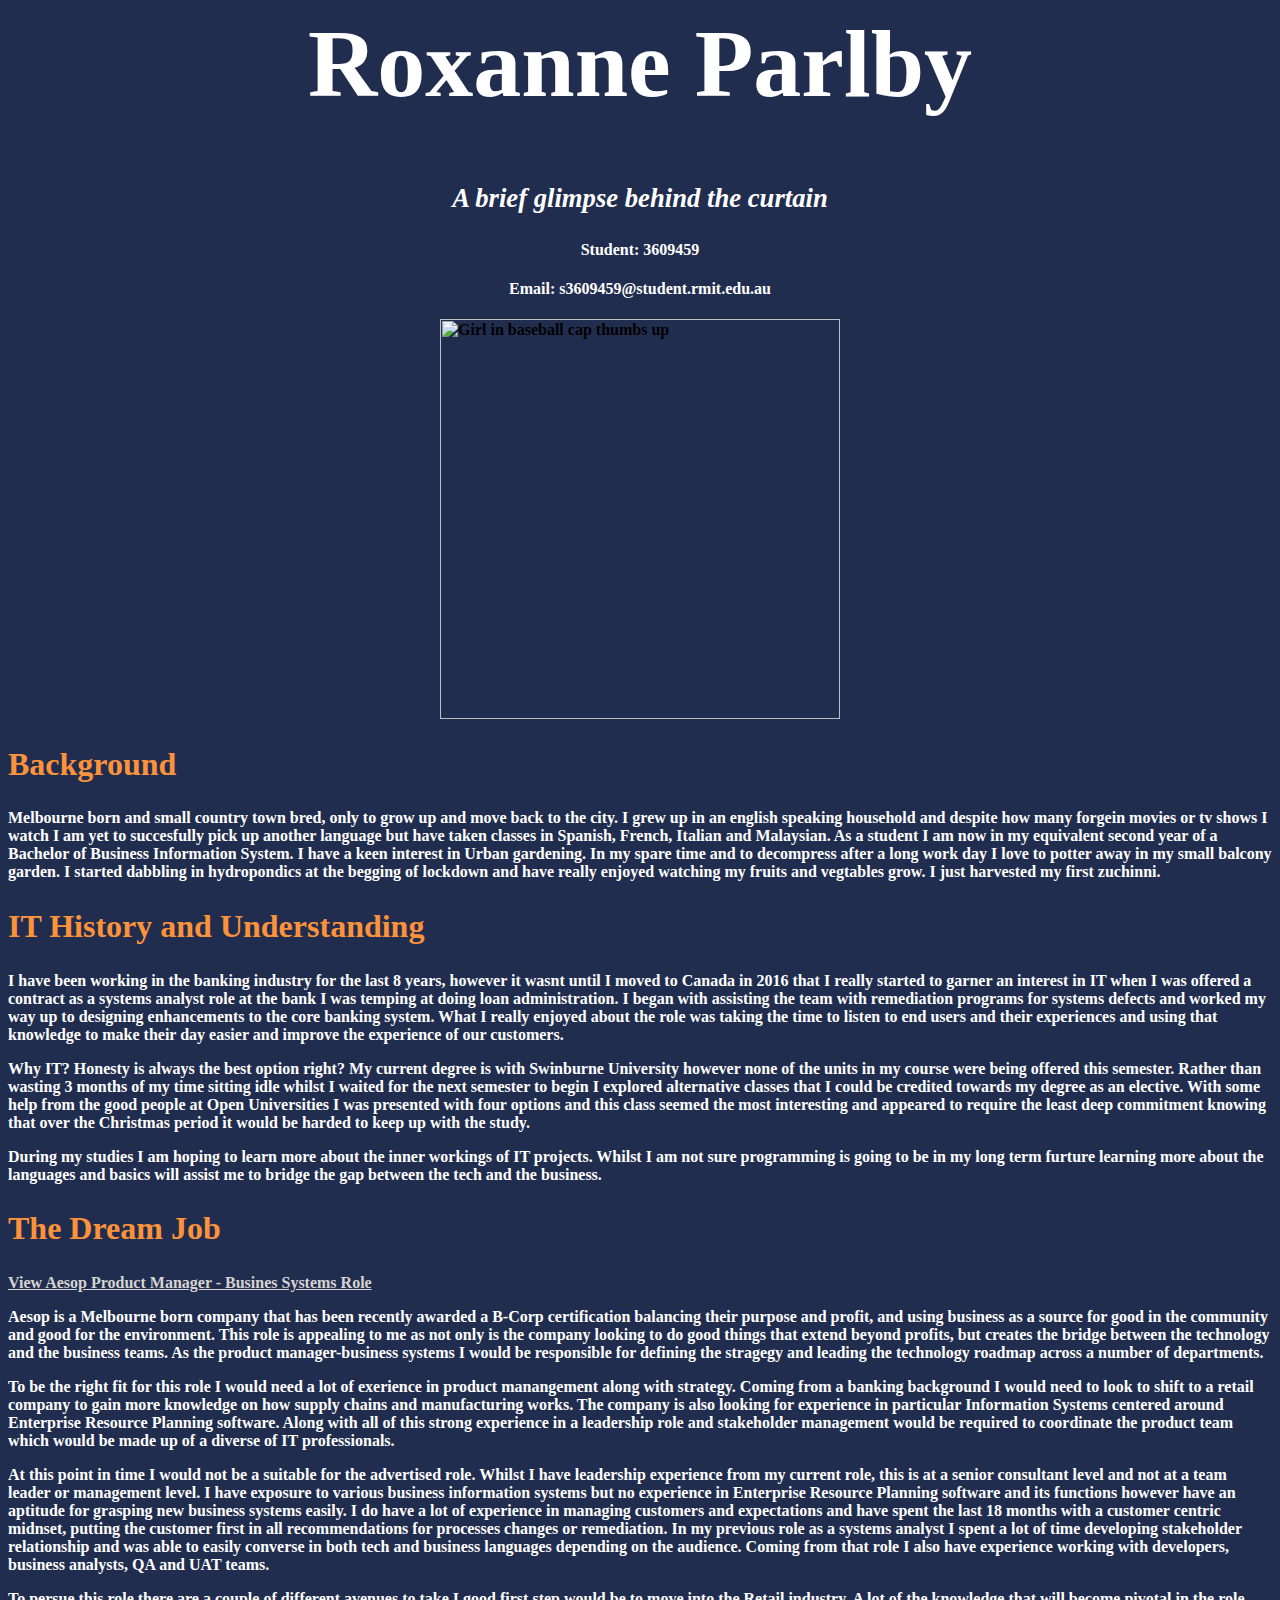
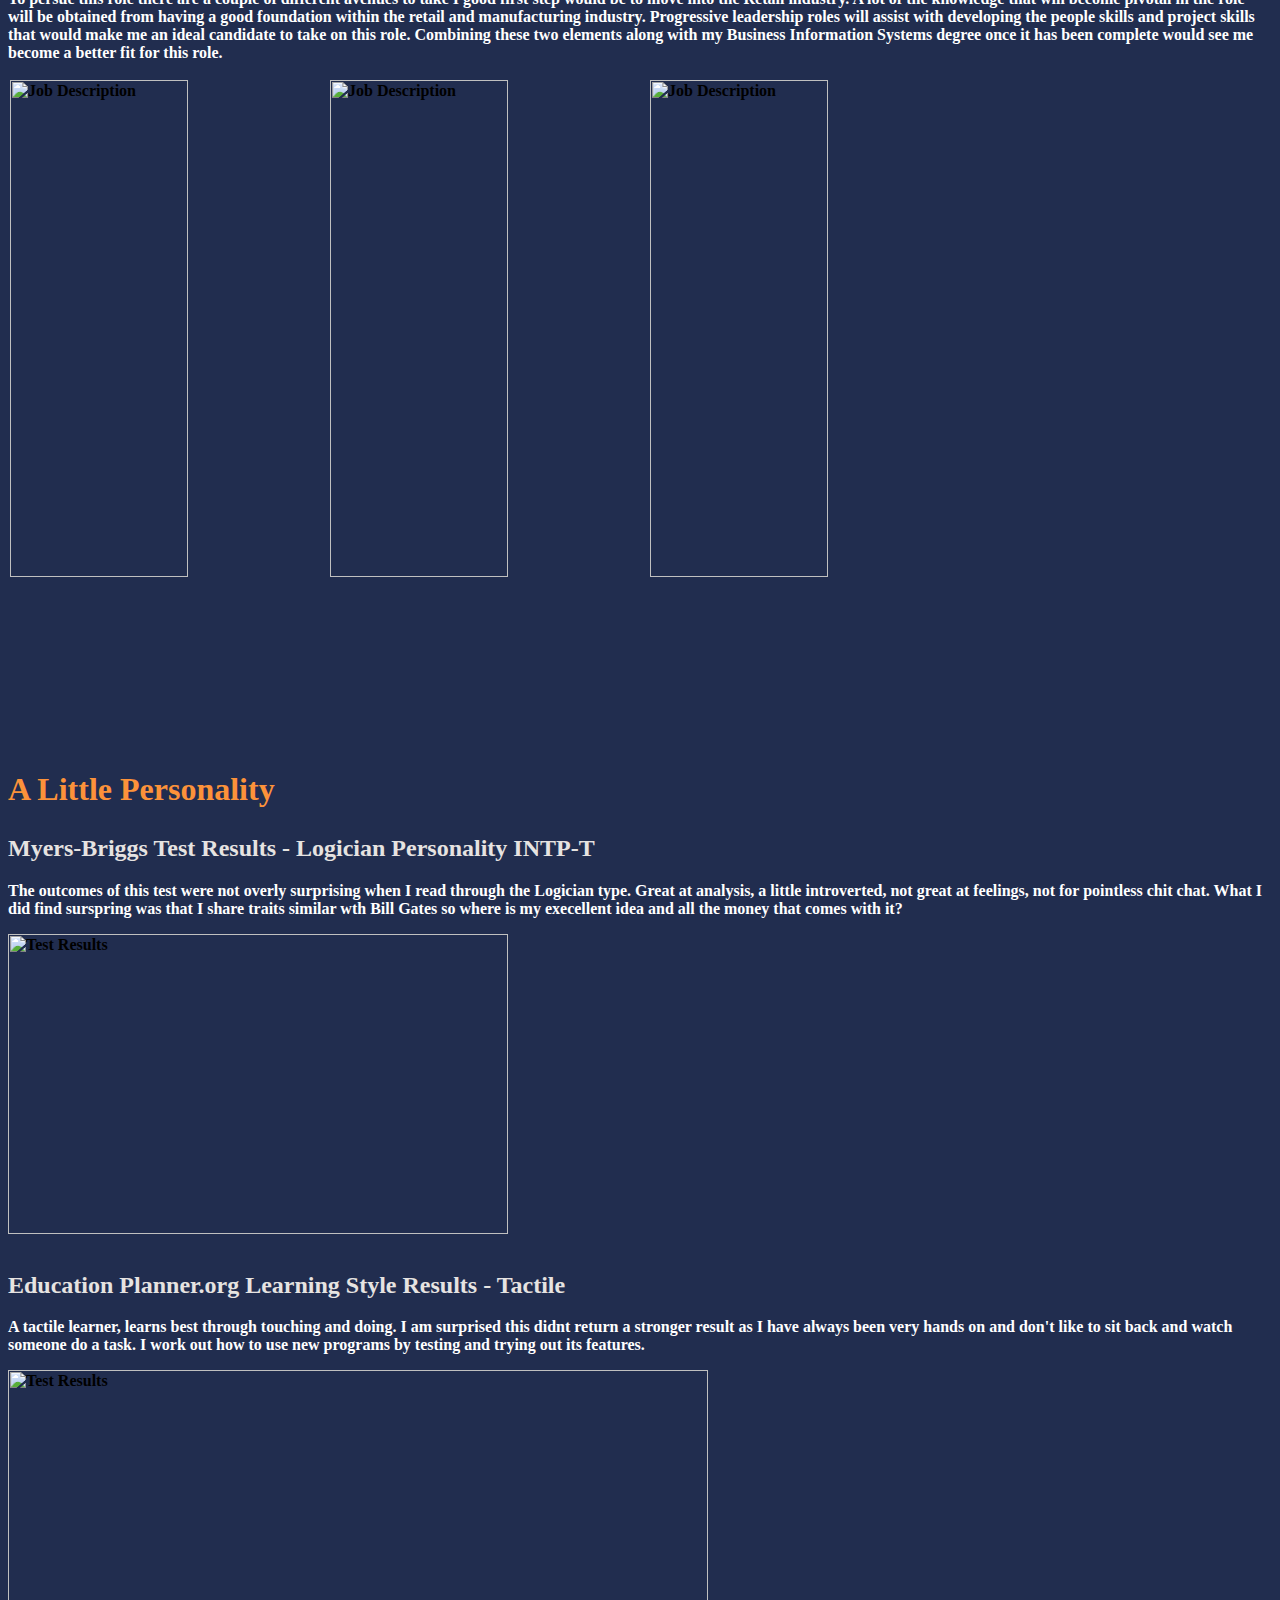
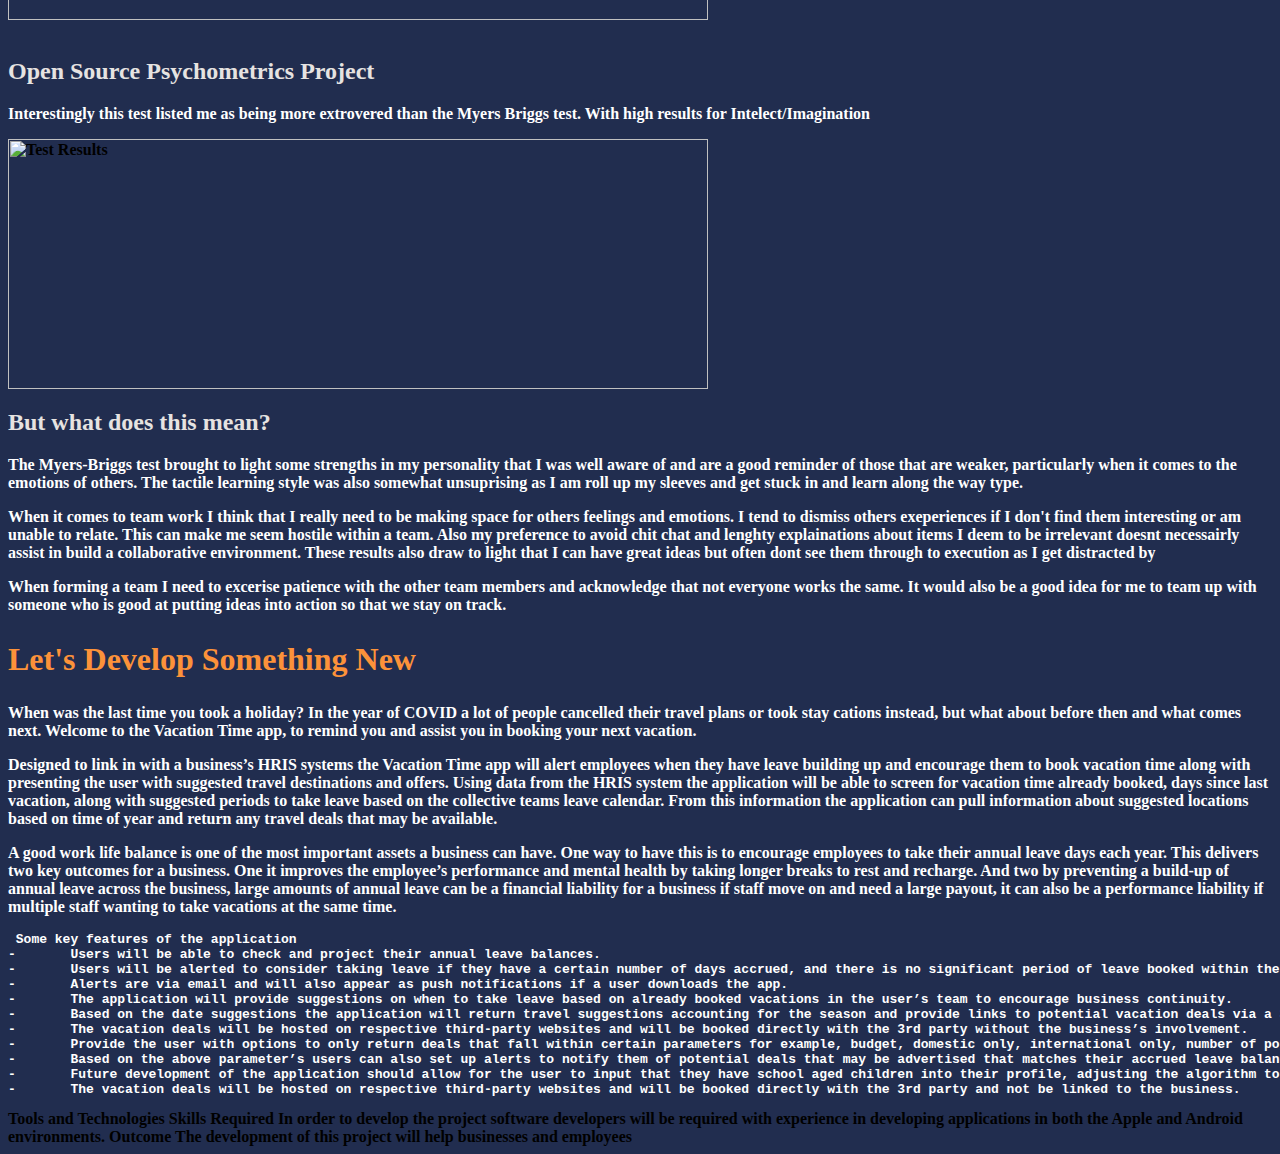
==== index.html @ 30dc635b "Update index.html" ====
<html>
<head>
  <link rel="stylesheet" href="index.css">
</head>

<body style="background-color:#212d4f;">
<h1 style="color:white;font-size:600%; text-align:center;"><b>Roxanne Parlby</h1>
<h2 style="color:white;font-size:200%; text-align:center;"> <sub> <i>A brief glimpse behind the curtain </i> </sub> </h2>
<p></p>
<h4 style="color:white;text-align:center;">Student: 3609459 </h4>
<h4 style="color:white;text-align:center;">Email: s3609459@student.rmit.edu.au</h4>
<img src="asignOne.gitbub.io/profilepic.jpg" alt="Girl in baseball cap thumbs up" style="width:400px;height:400px;" class="center">
<h2 style="color:#fc923a; font-size:200%;">Background</h2>
<p style="color:white;">Melbourne born and small country town bred, only to grow up and move back to the city. I grew up in an english speaking household and despite how many forgein movies or tv shows I watch I am yet to succesfully pick up another language but have taken classes in Spanish, French, Italian and Malaysian. As a student I am now in my equivalent second year of a Bachelor of Business Information System. I have a keen interest in Urban gardening. In my spare time and to decompress after a long work day I love to potter away in my small balcony garden. I started dabbling in hydropondics at the begging of lockdown and have really enjoyed watching my fruits and vegtables grow. I just harvested my first zuchinni.</p>

<h2 style="color:#fc923a; font-size:200%;">IT History and Understanding</h2>
<p style="color:white;"> I have been working in the banking industry for the last 8 years, however it wasnt until I moved to Canada in 2016 that I really started to garner an interest in IT when I was offered a contract as a systems analyst role at the bank I was temping at doing loan administration. I began with assisting the team with remediation programs for systems defects and worked my way up to designing enhancements to the core banking system. What I really enjoyed about the role was taking the time to listen to end users and their experiences and using that knowledge to make their day easier and improve the experience of our customers. </p>

<p style="color:white;"> Why IT? Honesty is always the best option right? My current degree is with Swinburne University however none of the units in my course were being offered this semester. Rather than wasting 3 months of my time sitting idle whilst I waited for the next semester to begin I explored alternative classes that I could be credited towards my degree as an elective. With some help from the good people at Open Universities I was presented with four options and this class seemed the most interesting and appeared to require the least deep commitment knowing that over the Christmas period it would be harded to keep up with the study. </p>

<p style="color:white;"> During my studies I am hoping to learn more about the inner workings of IT projects. Whilst I am not sure programming is going to be in my long term furture learning more about the languages and basics will assist me to bridge the gap between the tech and the business. </p>

<h2 style="color:#fc923a; font-size:200%;">The Dream Job </h2>

<a  style="color:#d6d4d2;" href="https://www.seek.com.au/job/51015512?type=standout#searchRequestToken=0822d2d7-60eb-4bc3-9d74-b164abea9704 ">View Aesop Product Manager - Busines Systems Role </a>

<p style="color:white;"> Aesop is a Melbourne born company that has been recently awarded a B-Corp certification balancing their purpose and profit, and using business as a source for good in the community and good for the environment. This role is appealing to me as not only is the company looking to do good things that extend beyond profits, but creates the bridge between the technology and the business teams. As the product manager-business systems I would be responsible for defining the stragegy and leading the technology roadmap across a number of departments. </p>

<p style="color:white;"> To be the right fit for this role I would need a lot of exerience in product manangement along with strategy. Coming from a banking background I would need to look to shift to a retail company to gain more knowledge on how supply chains and manufacturing works. The company is also looking for experience in particular Information Systems centered around Enterprise Resource Planning software. Along with all of this strong experience in a leadership role and stakeholder management would be required to coordinate the product team which would be made up of a diverse of IT professionals. </p>

<p style="color:white;"> At this point in time I would not be a suitable for the advertised role. Whilst I have leadership experience from my current role, this is at a senior consultant level and not at a team leader or management level. I have exposure to various business information systems but no experience in Enterprise Resource Planning software and its functions however have an aptitude for grasping new business systems easily. I do have a lot of experience in managing customers and expectations and have spent the last 18 months with a customer centric midnset, putting the customer first in all recommendations for processes changes or remediation. In my previous role as a systems analyst I spent a lot of time developing stakeholder relationship and was able to easily converse in both tech and business languages depending on the audience. Coming from that role I also have experience working with developers, business analysts, QA and UAT teams. </p>

<p style="color:white;"> To persue this role there are a couple of different avenues to take I good first step would be to move into the Retail industry. A lot of the knowledge that will become pivotal in the role will be obtained from having a good foundation within the retail and manufacturing industry. Progressive leadership roles will assist with developing the people skills and project skills that would make me an ideal candidate to take on this role. Combining these two elements along with my Business Information Systems degree once it has been complete would see me become a better fit for this role. </p>

<div class="row">
  <div class="column">
    <img src="asignOne.gitbub.io/jobPartOne.jpg" alt="Job Description" style="width:75%">
  </div>
  <div class="column">
    <img src="asignOne.gitbub.io/jobPartTwo.jpg" alt="Job Description" style="width:75%">
  </div>
  <div class="column">
    <img src="asignOne.gitbub.io/jobPartThree.jpg" alt="Job Description" style="width:75%">
  </div>
</div>

<h2 style="color:#fc923a; font-size:200%;">A Little Personality </h2>

<h2 style="color:#e6e3e1;">Myers-Briggs Test Results - Logician Personality INTP-T</h2>
<p style="color:white;">  The outcomes of this test were not overly surprising when I read through the Logician type. Great at analysis, a little introverted, not great at feelings, not for pointless chit chat. What I did find surspring was that I share traits similar wth Bill Gates so where is my execellent idea and all the money that comes with it?  </p>

<img src="asignOne.gitbub.io/myersBriggs.jpg" alt="Test Results" style="width:500px;height:300px;" >
<br>
<br>

<h2 style="color:#e6e3e1;">Education Planner.org Learning Style Results - Tactile</h2>

<p style="color:white;">A tactile learner, learns best through touching and doing. I am surprised this didnt return a stronger result as I have always been very hands on and don't like to sit back and watch someone do a task. I work out how to use new programs by testing and trying out its features. </p>

<img src="asignOne.gitbub.io/tactileResults.jpg" alt="Test Results" style="width:700px;height:250px;">

<! http://www.educationplanner.org/students/self-assessments/learning-styles-quiz.shtml?event=results&A=5&V=7&T=8 >

<br>
<br>

<h2 style="color:#e6e3e1;">Open Source Psychometrics Project</h2>
<p style="color:white;">Interestingly this test listed me as being more extrovered than the Myers Briggs test. With high results for Intelect/Imagination  </p>

<img src="asignOne.gitbub.io/bigFive.jpg" alt="Test Results" style="width:700px;height:250px;">

<! https://openpsychometrics.org/tests/IPIP-BFFM/results.php?r=3.4,2.6,3,2.9,4.1#_II >

<br>

<h2 style="color:#e6e3e1;">But what does this mean?</h2>
<p style="color:white;">The Myers-Briggs test brought to light some strengths in my personality that I was well aware of and are a good reminder of those that are weaker, particularly when it comes to the emotions of others. The tactile learning style was also somewhat unsuprising as I am roll up my sleeves and get stuck in and learn along the way type.   </p>


<p style="color:white;">When it comes to team work I think that I really need to be making space for others feelings and emotions. I tend to dismiss others exeperiences if I don't find them interesting or am unable to relate. This can make me seem hostile within a team. Also my preference to avoid chit chat and lenghty explainations about items I deem to be irrelevant doesnt necessairly assist in build a collaborative environment. These results also draw to light that I can have great ideas but often dont see them through to execution as I get distracted by  </p>

<p style="color:white;"> When forming a team I need to excerise patience with the other team members and acknowledge that not everyone works the same. It would also be a good idea for me to team up with someone who is good at putting ideas into action so that we stay on track. </p>

<h2 style="color:#fc923a; font-size:200%;">Let's Develop Something New </h2>

<p style="color:white;"> 
When was the last time you took a holiday? In the year of COVID a lot of people cancelled their travel plans or took stay cations instead, but what about before then and what comes next. Welcome to the Vacation Time app, to remind you and assist you in booking your next vacation. </p>

<p style="color:white;"> Designed to link in with a business’s HRIS systems the Vacation Time app will alert employees when they have leave building up and encourage them to book vacation time along with presenting the user with suggested travel destinations and offers. Using data from the HRIS system the application will be able to screen for vacation time already booked, days since last vacation, along with suggested periods to take leave based on the collective teams leave calendar. From this information the application can pull information about suggested locations based on time of year and return any travel deals that may be available. </p>

<p style="color:white;"> A good work life balance is one of the most important assets a business can have. One way to have this is to encourage employees to take their annual leave days each year. This delivers two key outcomes for a business. One it improves the employee’s performance and mental health by taking longer breaks to rest and recharge. And two by preventing a build-up of annual leave across the business, large amounts of annual leave can be a financial liability for a business if staff move on and need a large payout, it can also be a performance liability if multiple staff wanting to take vacations at the same time.  </p>

<pre style="color:white;"> Some key features of the application
-	Users will be able to check and project their annual leave balances.
-	Users will be alerted to consider taking leave if they have a certain number of days accrued, and there is no significant period of leave booked within the next 6 – 12 months. A significant period would be anything longer than one week. 
-	Alerts are via email and will also appear as push notifications if a user downloads the app. 
-	The application will provide suggestions on when to take leave based on already booked vacations in the user’s team to encourage business continuity. 
-	Based on the date suggestions the application will return travel suggestions accounting for the season and provide links to potential vacation deals via a 3rd party that may be available to the user to book. 
-	The vacation deals will be hosted on respective third-party websites and will be booked directly with the 3rd party without the business’s involvement. 
-	Provide the user with options to only return deals that fall within certain parameters for example, budget, domestic only, international only, number of potentially travellers, destination type - beach or mountains, holiday type - active or relaxing.
-	Based on the above parameter’s users can also set up alerts to notify them of potential deals that may be advertised that matches their accrued leave balances. 
-	Future development of the application should allow for the user to input that they have school aged children into their profile, adjusting the algorithm to return suggested leave dates based on the school holiday calendar in their state. 
-	The vacation deals will be hosted on respective third-party websites and will be booked directly with the 3rd party and not be linked to the business. 
</pre>

Tools and Technologies

Skills Required
In order to develop the project software developers will be required with experience in developing applications in both the Apple and Android environments. 

Outcome
The development of this project will help businesses and employees 




</body>
</html>
---- index.css ----
.center {
  display: block;
  margin-left: auto;
  margin-right: auto;
  width: 50%;
}
/* Three image containers*/
.column {
  float: left;
  width: 25%;
  padding: 2px;
}

/* Clear floats after image containers */
.row::after {
  content: "";
  clear: both;
  display: table;
}
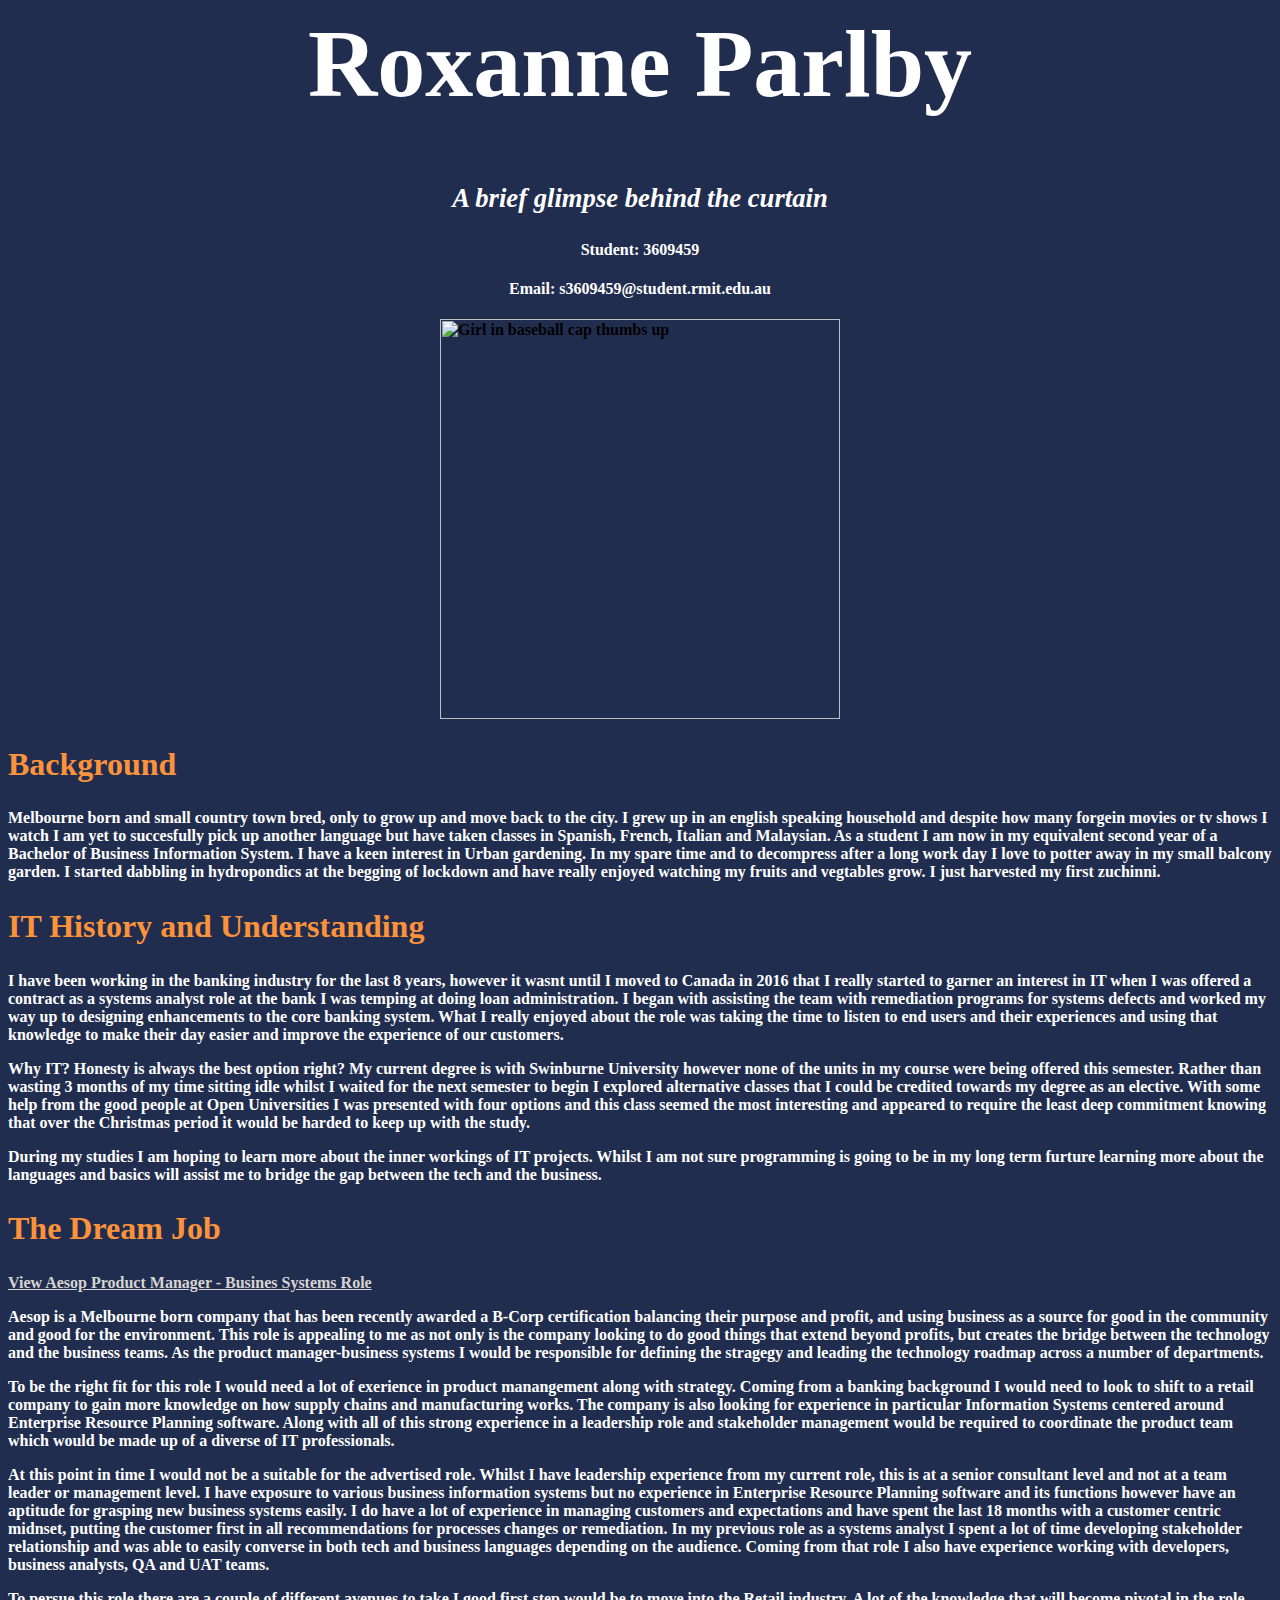
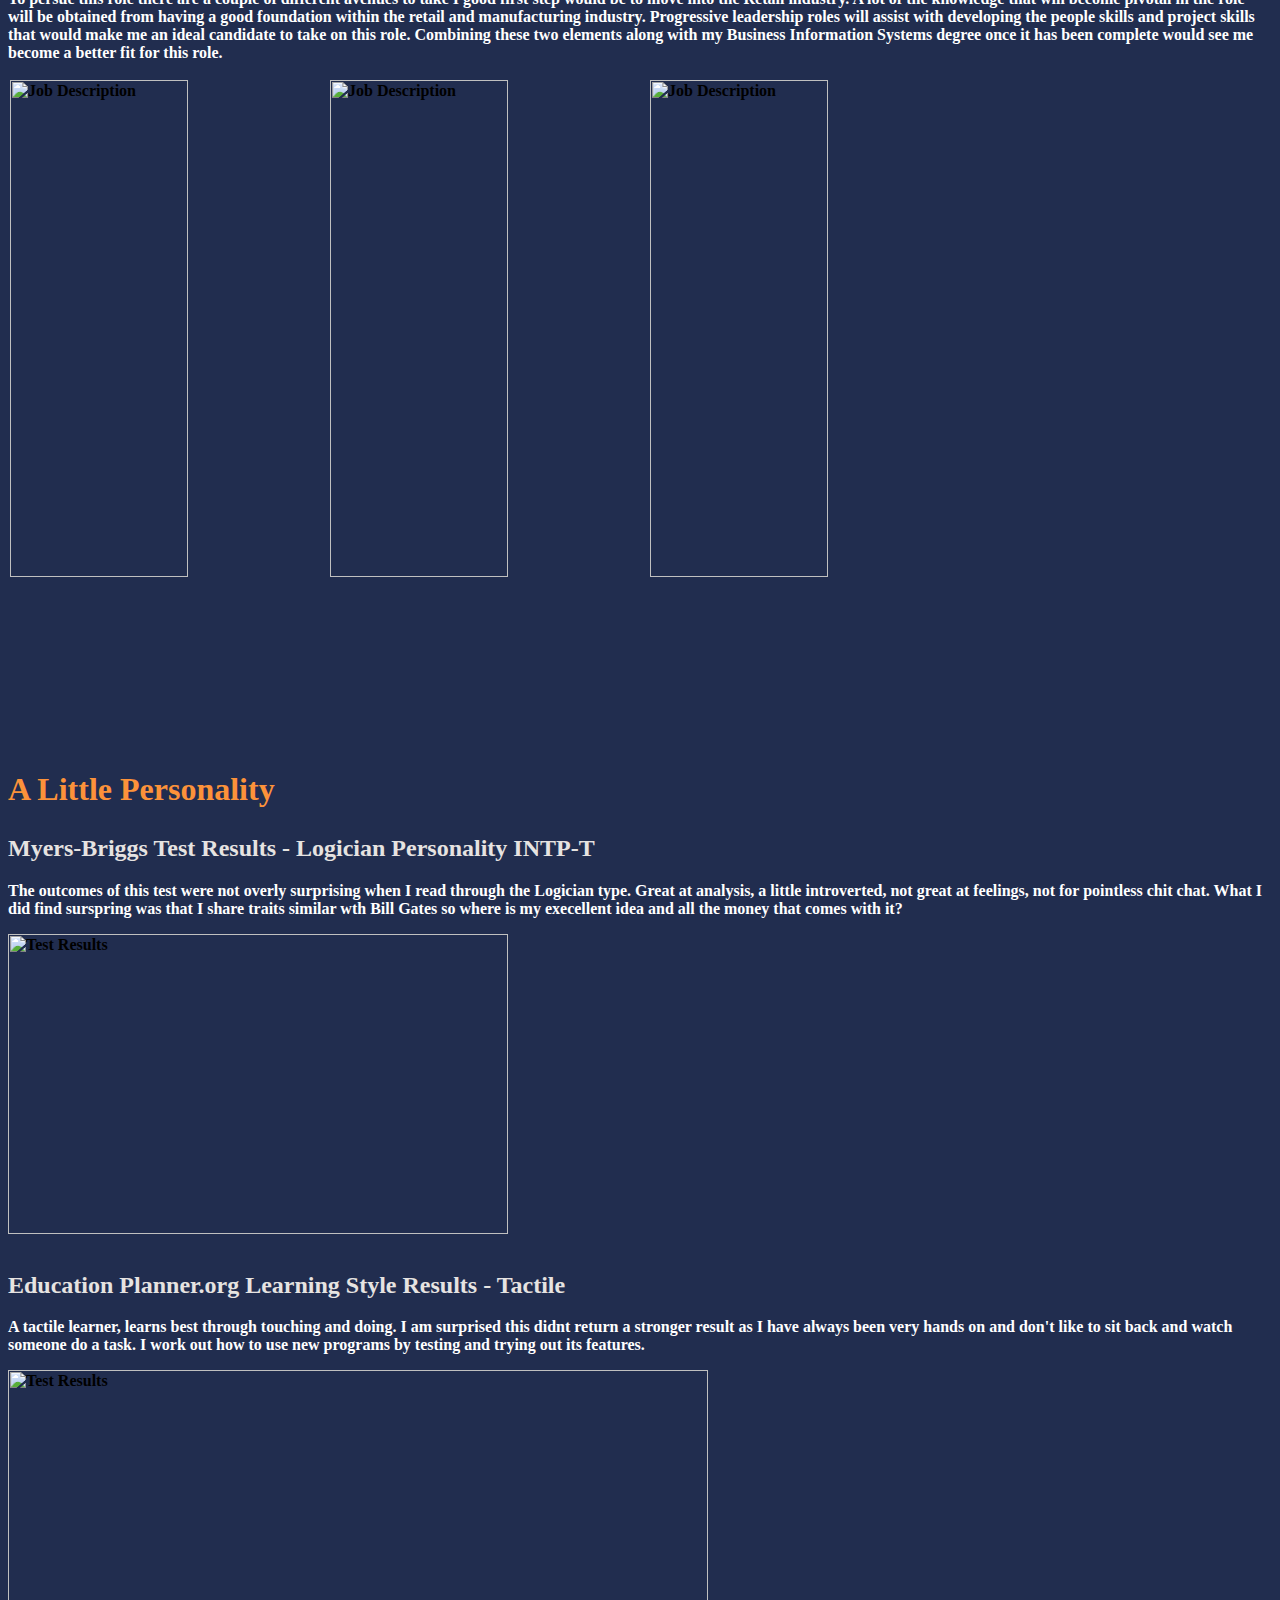
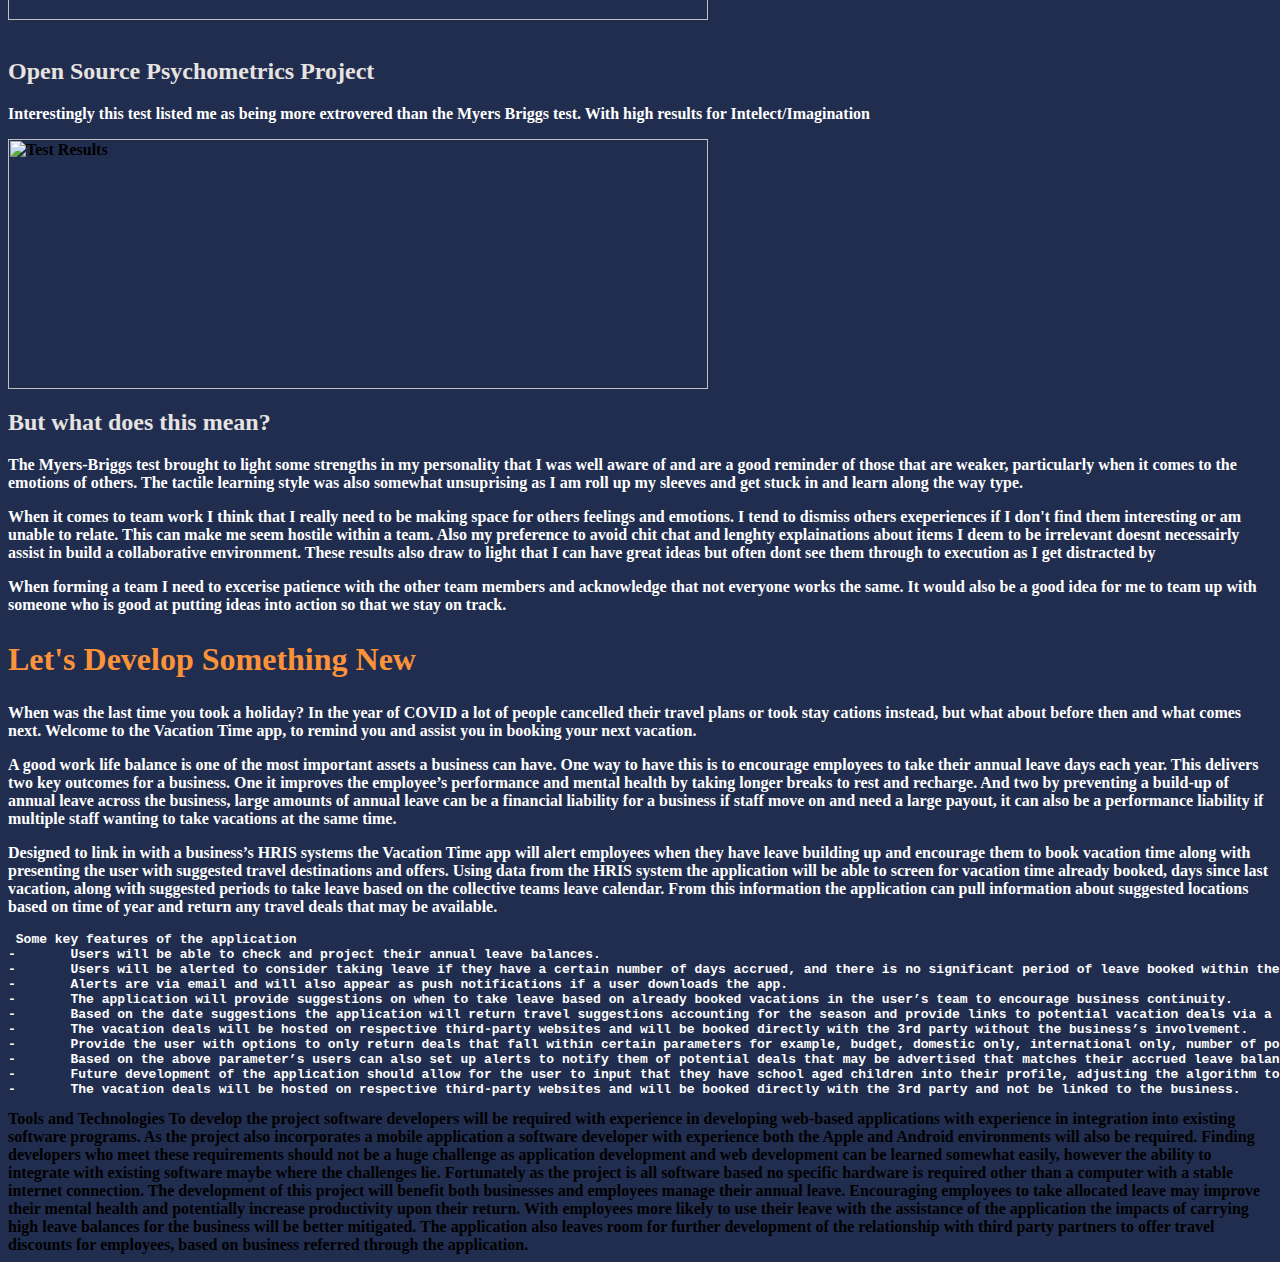
==== commit 994b268c: "Update index.html" ====
--- a/index.html
+++ b/index.html
@@ -86,9 +86,10 @@
 <p style="color:white;"> 
 When was the last time you took a holiday? In the year of COVID a lot of people cancelled their travel plans or took stay cations instead, but what about before then and what comes next. Welcome to the Vacation Time app, to remind you and assist you in booking your next vacation. </p>
 
+<p style="color:white;"> A good work life balance is one of the most important assets a business can have. One way to have this is to encourage employees to take their annual leave days each year. This delivers two key outcomes for a business. One it improves the employee’s performance and mental health by taking longer breaks to rest and recharge. And two by preventing a build-up of annual leave across the business, large amounts of annual leave can be a financial liability for a business if staff move on and need a large payout, it can also be a performance liability if multiple staff wanting to take vacations at the same time.  </p>
+  
 <p style="color:white;"> Designed to link in with a business’s HRIS systems the Vacation Time app will alert employees when they have leave building up and encourage them to book vacation time along with presenting the user with suggested travel destinations and offers. Using data from the HRIS system the application will be able to screen for vacation time already booked, days since last vacation, along with suggested periods to take leave based on the collective teams leave calendar. From this information the application can pull information about suggested locations based on time of year and return any travel deals that may be available. </p>
 
-<p style="color:white;"> A good work life balance is one of the most important assets a business can have. One way to have this is to encourage employees to take their annual leave days each year. This delivers two key outcomes for a business. One it improves the employee’s performance and mental health by taking longer breaks to rest and recharge. And two by preventing a build-up of annual leave across the business, large amounts of annual leave can be a financial liability for a business if staff move on and need a large payout, it can also be a performance liability if multiple staff wanting to take vacations at the same time.  </p>
 
 <pre style="color:white;"> Some key features of the application
 -	Users will be able to check and project their annual leave balances.
@@ -105,12 +106,10 @@
 
 Tools and Technologies
 
-Skills Required
-In order to develop the project software developers will be required with experience in developing applications in both the Apple and Android environments. 
+To develop the project software developers will be required with experience in developing web-based applications with experience in integration into existing software programs. As the project also incorporates a mobile application a software developer with experience both the Apple and Android environments will also be required. Finding developers who meet these requirements should not be a huge challenge as application development and web development can be learned somewhat easily, however the ability to integrate with existing software maybe where the challenges lie. Fortunately as the project is all software based no specific hardware is required other than a computer with a stable internet connection. 
 
-Outcome
-The development of this project will help businesses and employees 
 
+The development of this project will benefit both businesses and employees manage their annual leave. Encouraging employees to take allocated leave may improve their mental health and potentially increase productivity upon their return. With employees more likely to use their leave with the assistance of the application the impacts of carrying high leave balances for the business will be better mitigated. The application also leaves room for further development of the relationship with third party partners to offer travel discounts for employees, based on business referred through the application. 
 
 
 
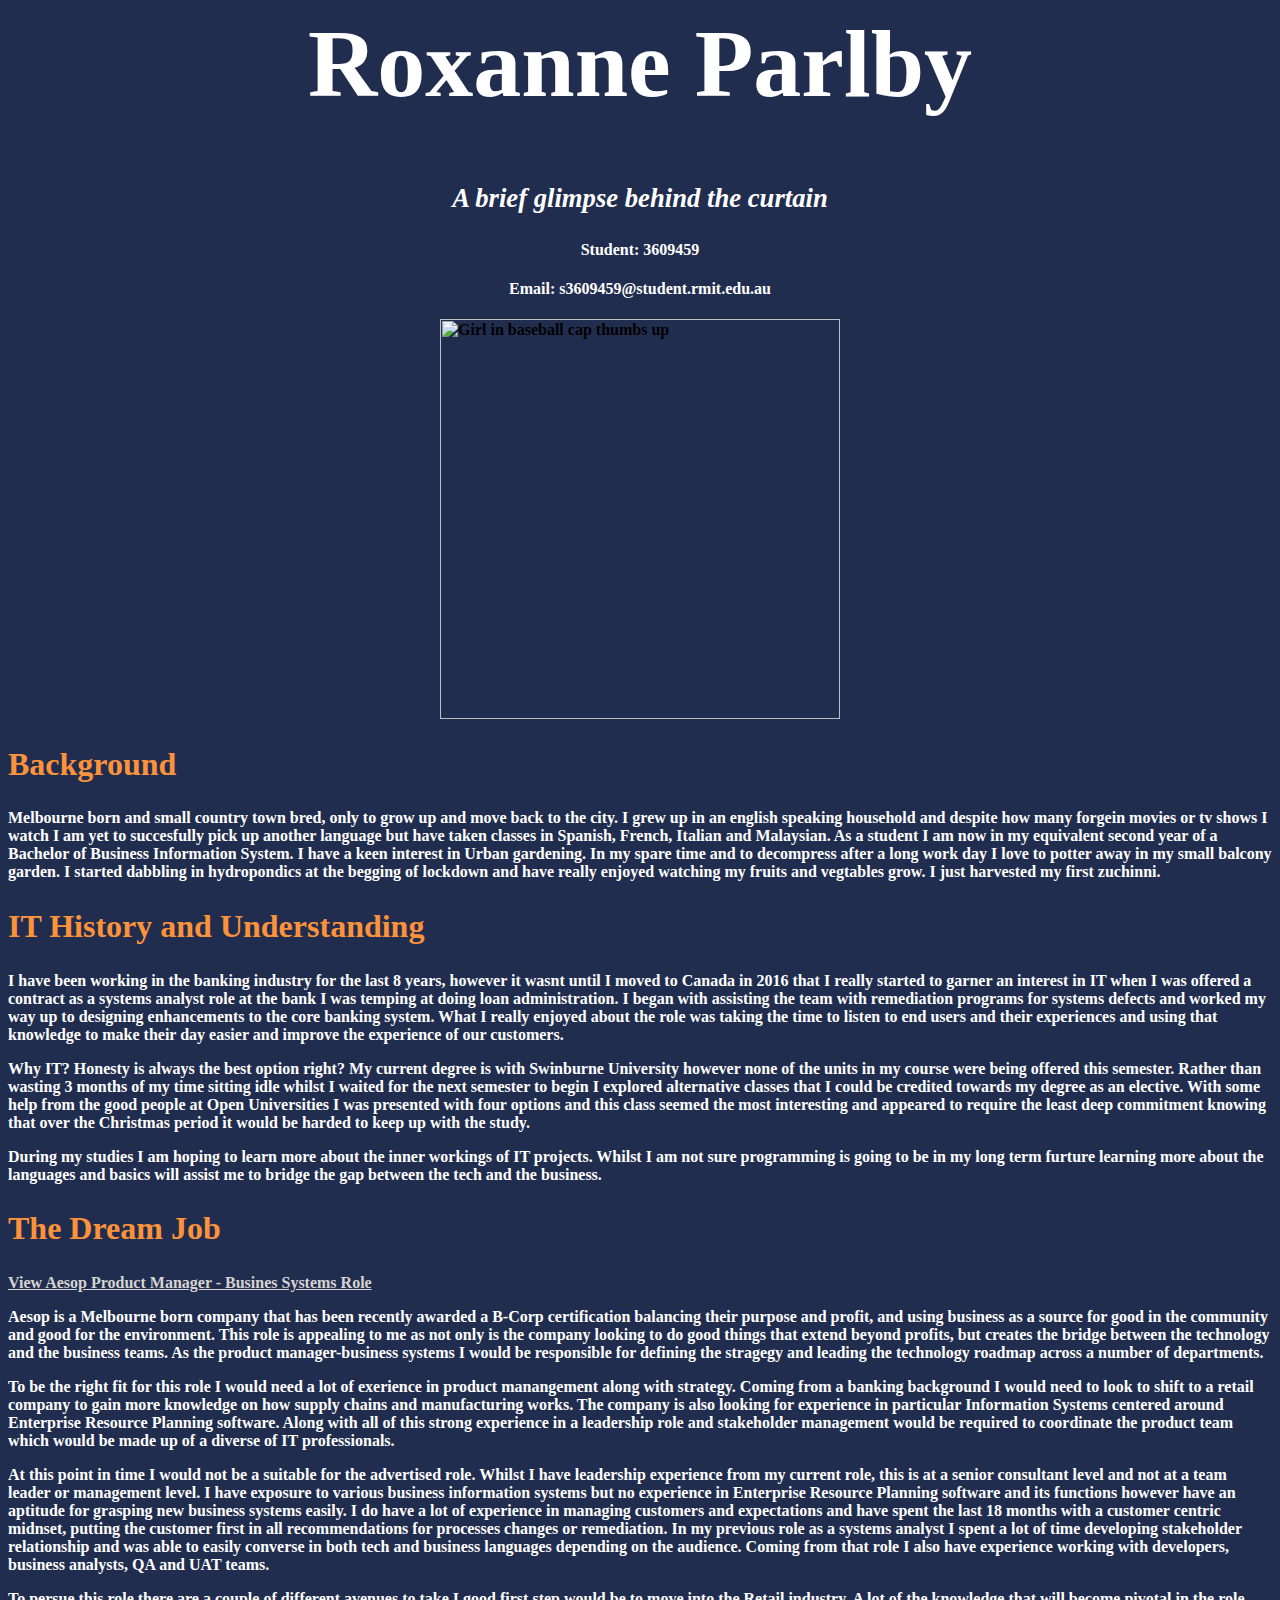
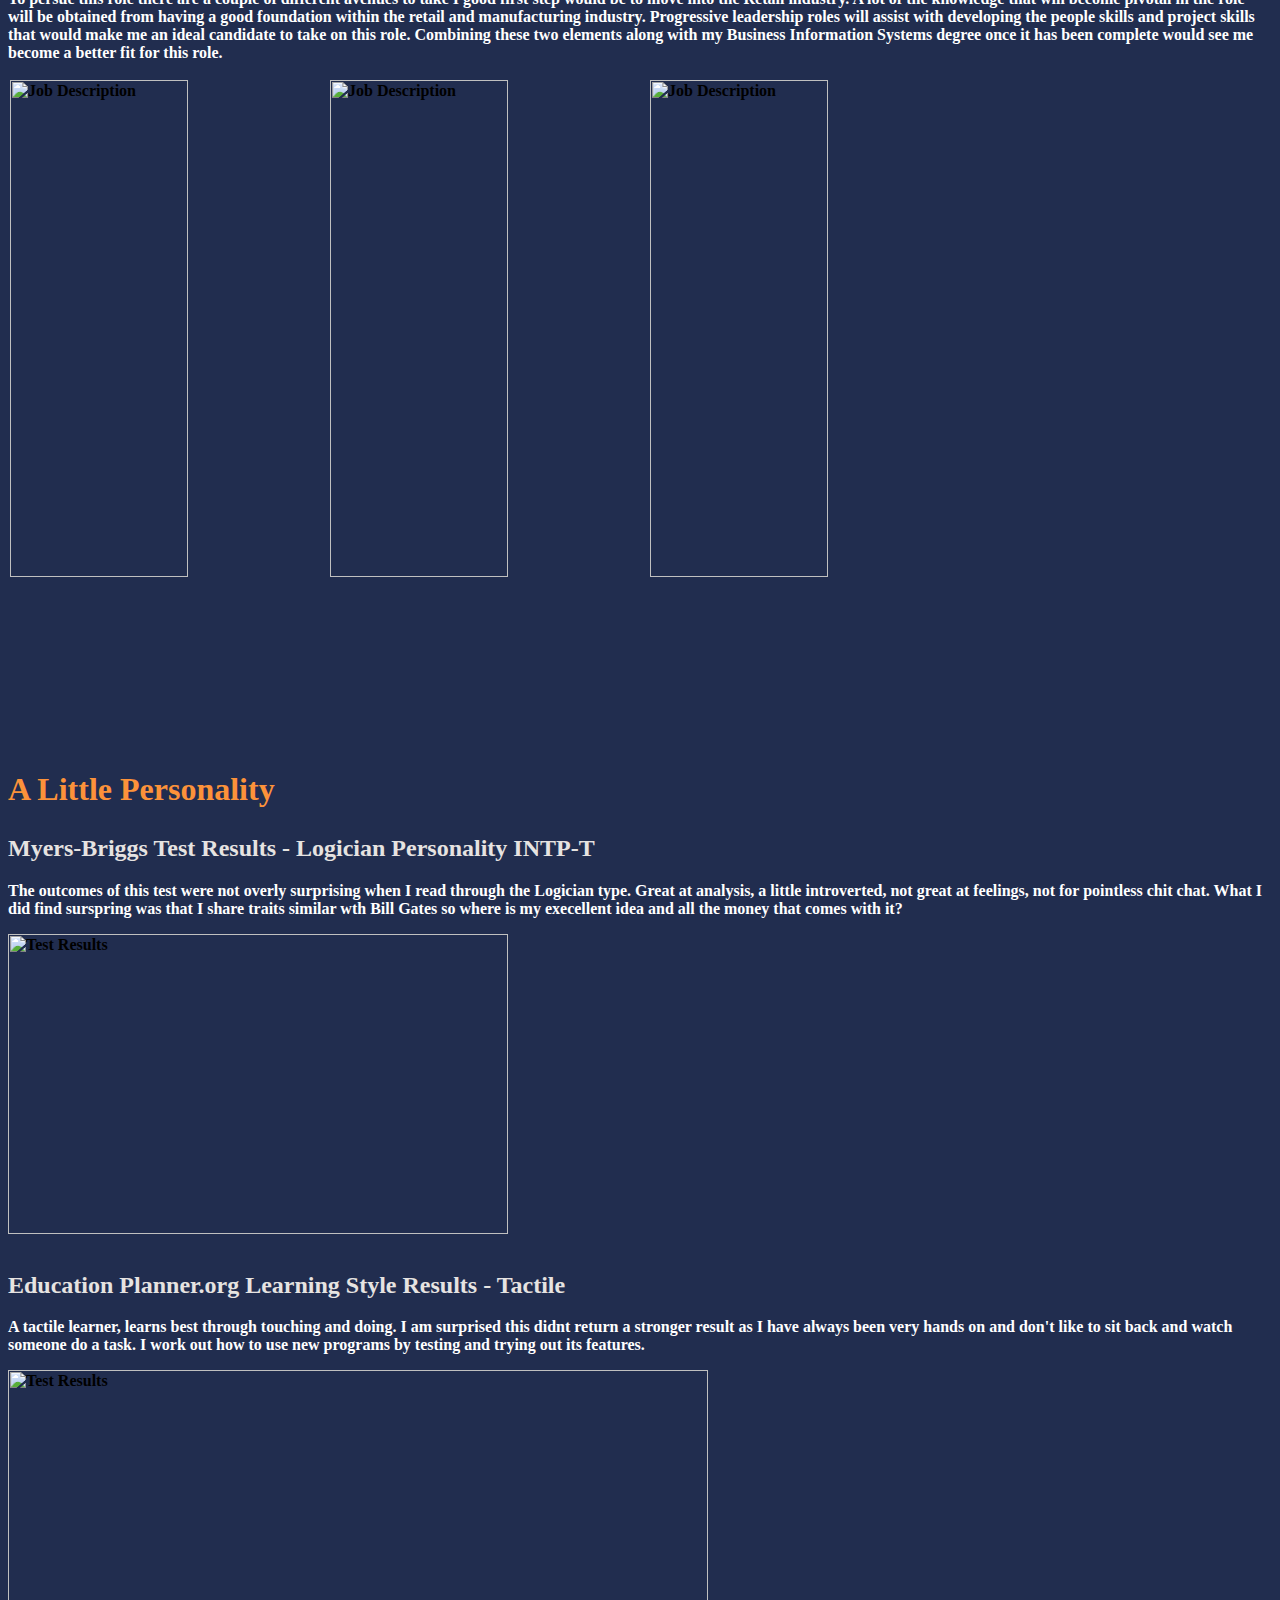
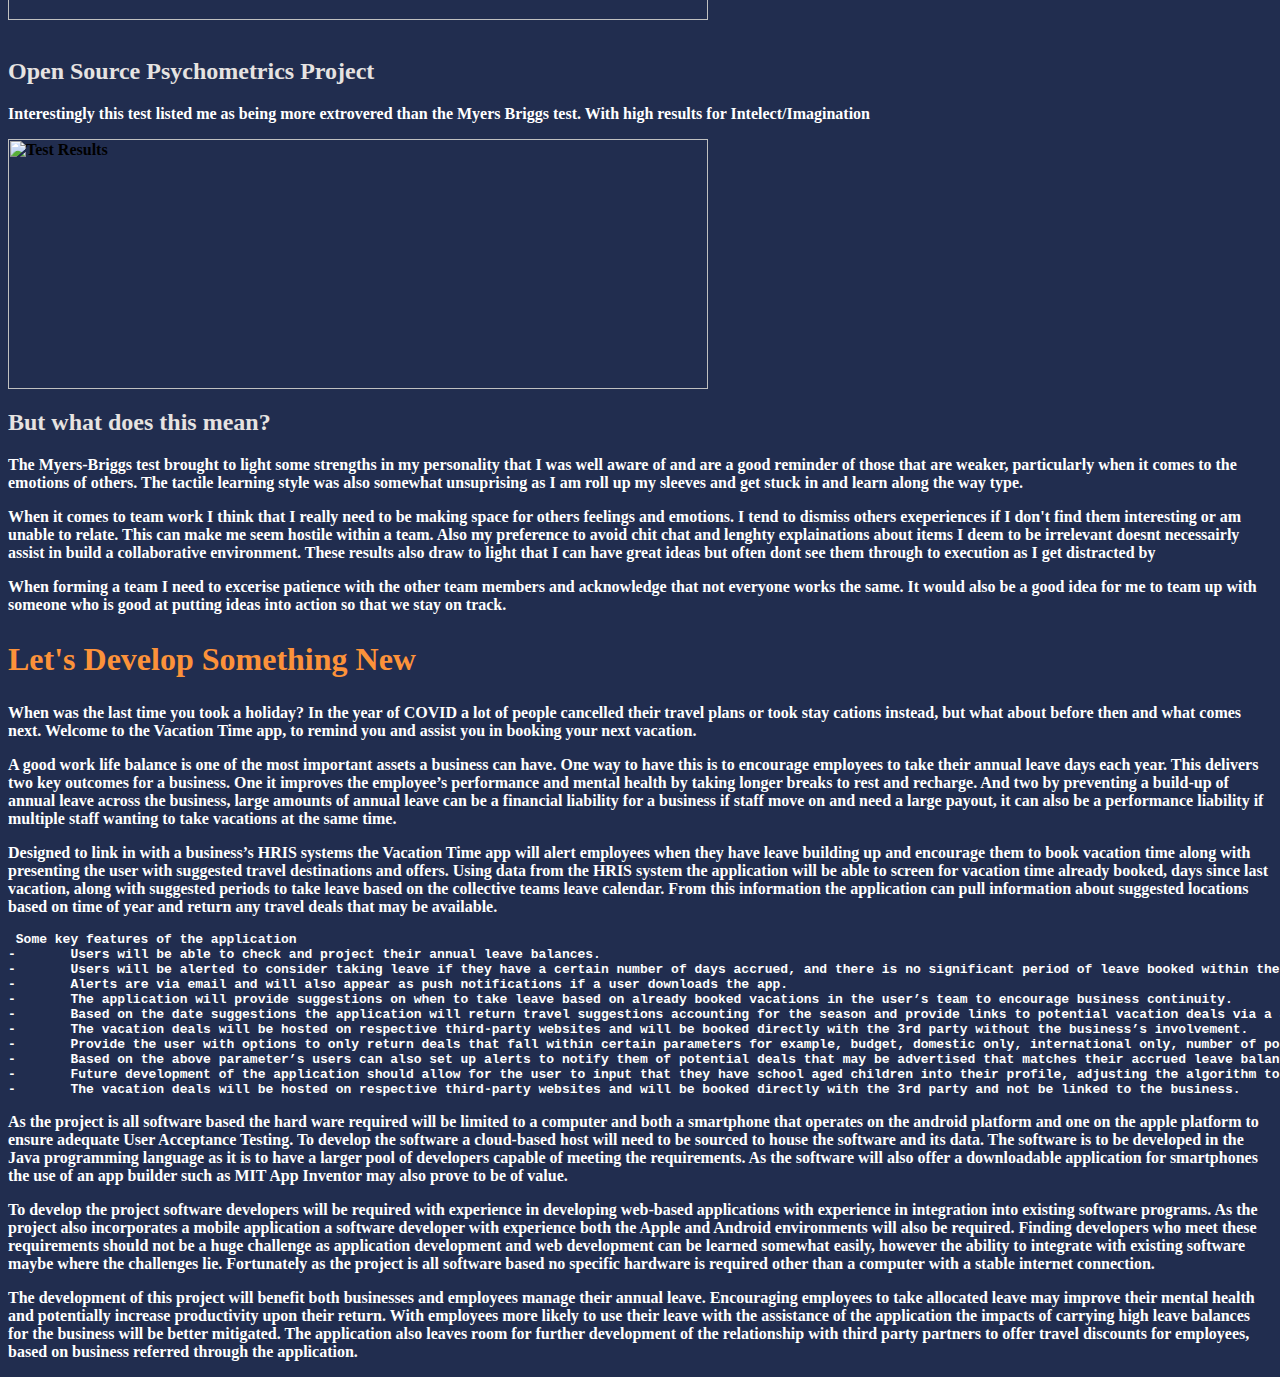
==== commit c18b2add: "Update index.html" ====
--- a/index.html
+++ b/index.html
@@ -103,13 +103,12 @@
 -	Future development of the application should allow for the user to input that they have school aged children into their profile, adjusting the algorithm to return suggested leave dates based on the school holiday calendar in their state. 
 -	The vacation deals will be hosted on respective third-party websites and will be booked directly with the 3rd party and not be linked to the business. 
 </pre>
+  
+<p style="color:white;"> As the project is all software based the hard ware required will be limited to a computer and both a smartphone that operates on the android platform and one on the apple platform to ensure adequate User Acceptance Testing. To develop the software a cloud-based host will need to be sourced to house the software and its data. The software is to be developed in the Java programming language as it is to have a larger pool of developers capable of meeting the requirements. As the software will also offer a downloadable application for smartphones the use of an app builder such as MIT App Inventor may also prove to be of value. </p>
 
-Tools and Technologies
+<p style="color:white;"> To develop the project software developers will be required with experience in developing web-based applications with experience in integration into existing software programs. As the project also incorporates a mobile application a software developer with experience both the Apple and Android environments will also be required. Finding developers who meet these requirements should not be a huge challenge as application development and web development can be learned somewhat easily, however the ability to integrate with existing software maybe where the challenges lie. Fortunately as the project is all software based no specific hardware is required other than a computer with a stable internet connection. </p>
 
-To develop the project software developers will be required with experience in developing web-based applications with experience in integration into existing software programs. As the project also incorporates a mobile application a software developer with experience both the Apple and Android environments will also be required. Finding developers who meet these requirements should not be a huge challenge as application development and web development can be learned somewhat easily, however the ability to integrate with existing software maybe where the challenges lie. Fortunately as the project is all software based no specific hardware is required other than a computer with a stable internet connection. 
-
-
-The development of this project will benefit both businesses and employees manage their annual leave. Encouraging employees to take allocated leave may improve their mental health and potentially increase productivity upon their return. With employees more likely to use their leave with the assistance of the application the impacts of carrying high leave balances for the business will be better mitigated. The application also leaves room for further development of the relationship with third party partners to offer travel discounts for employees, based on business referred through the application. 
+<p style="color:white;"> The development of this project will benefit both businesses and employees manage their annual leave. Encouraging employees to take allocated leave may improve their mental health and potentially increase productivity upon their return. With employees more likely to use their leave with the assistance of the application the impacts of carrying high leave balances for the business will be better mitigated. The application also leaves room for further development of the relationship with third party partners to offer travel discounts for employees, based on business referred through the application. </p>
 
 
 
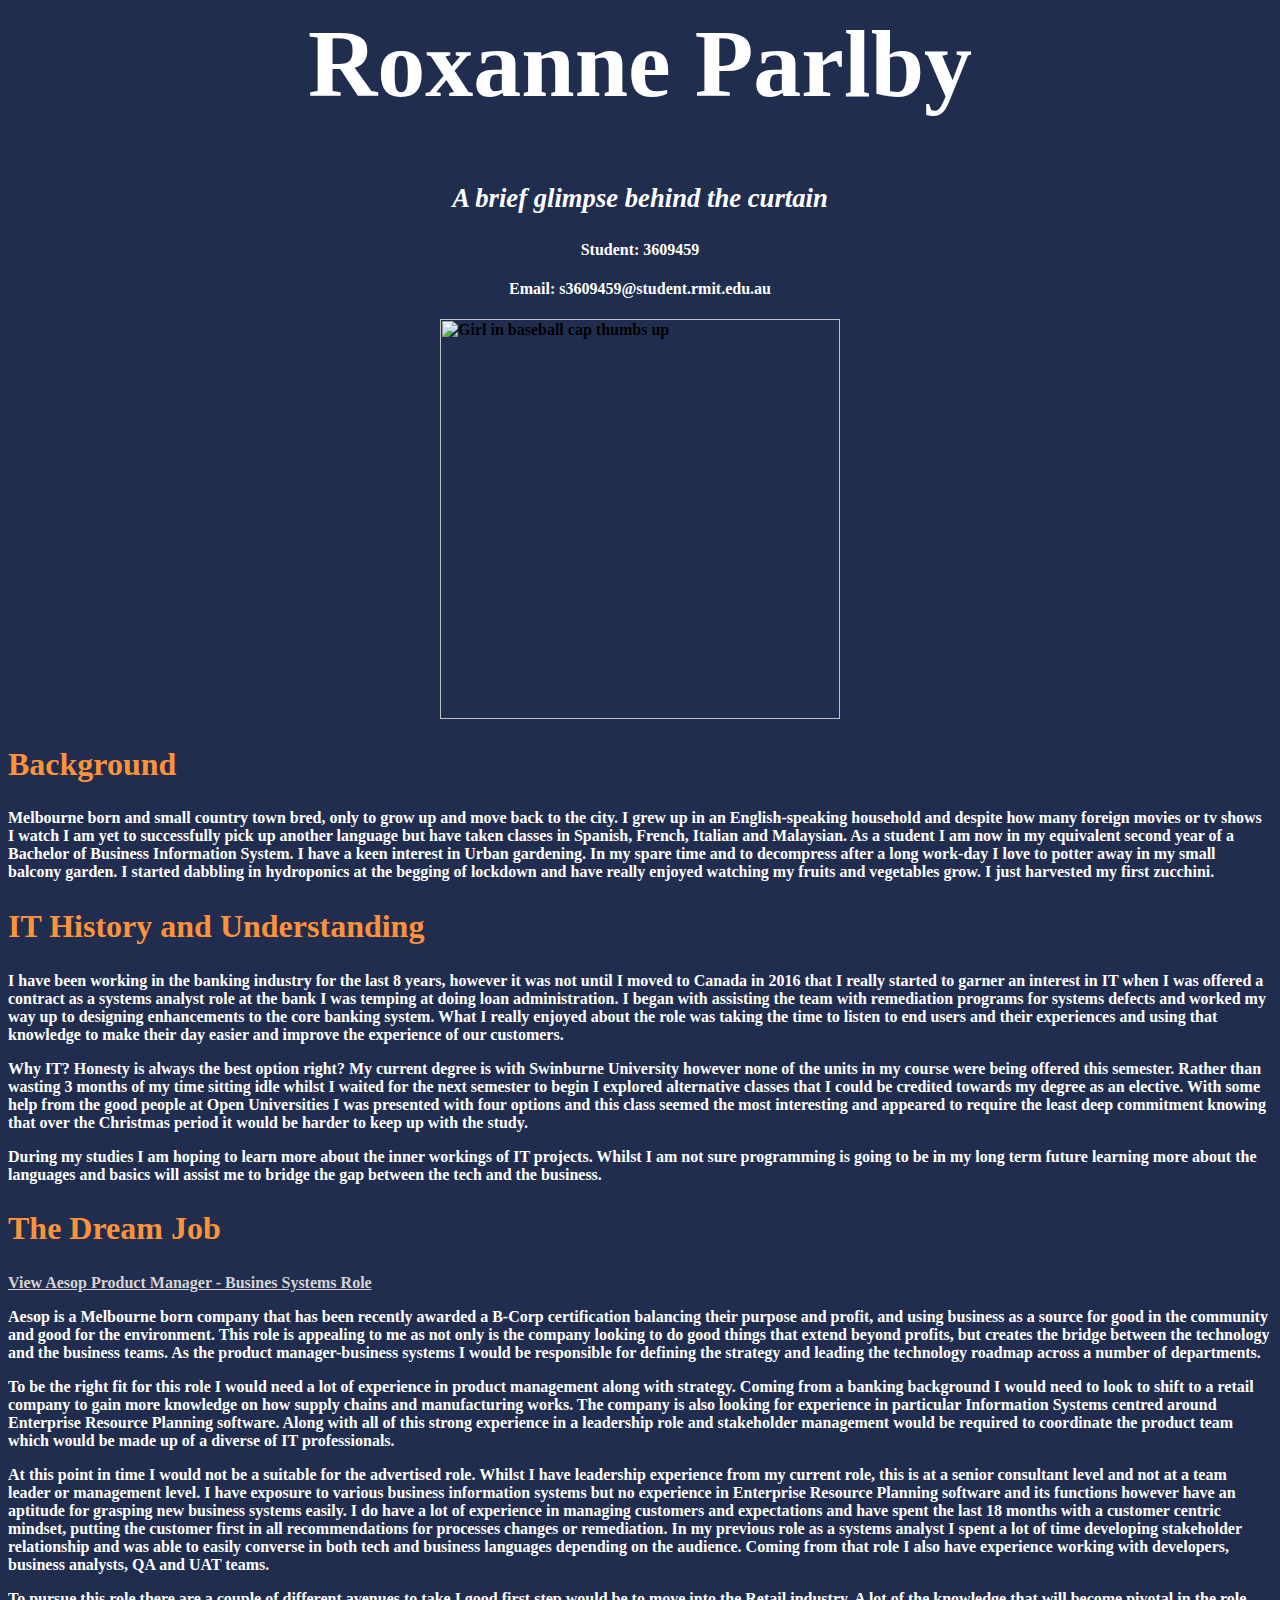
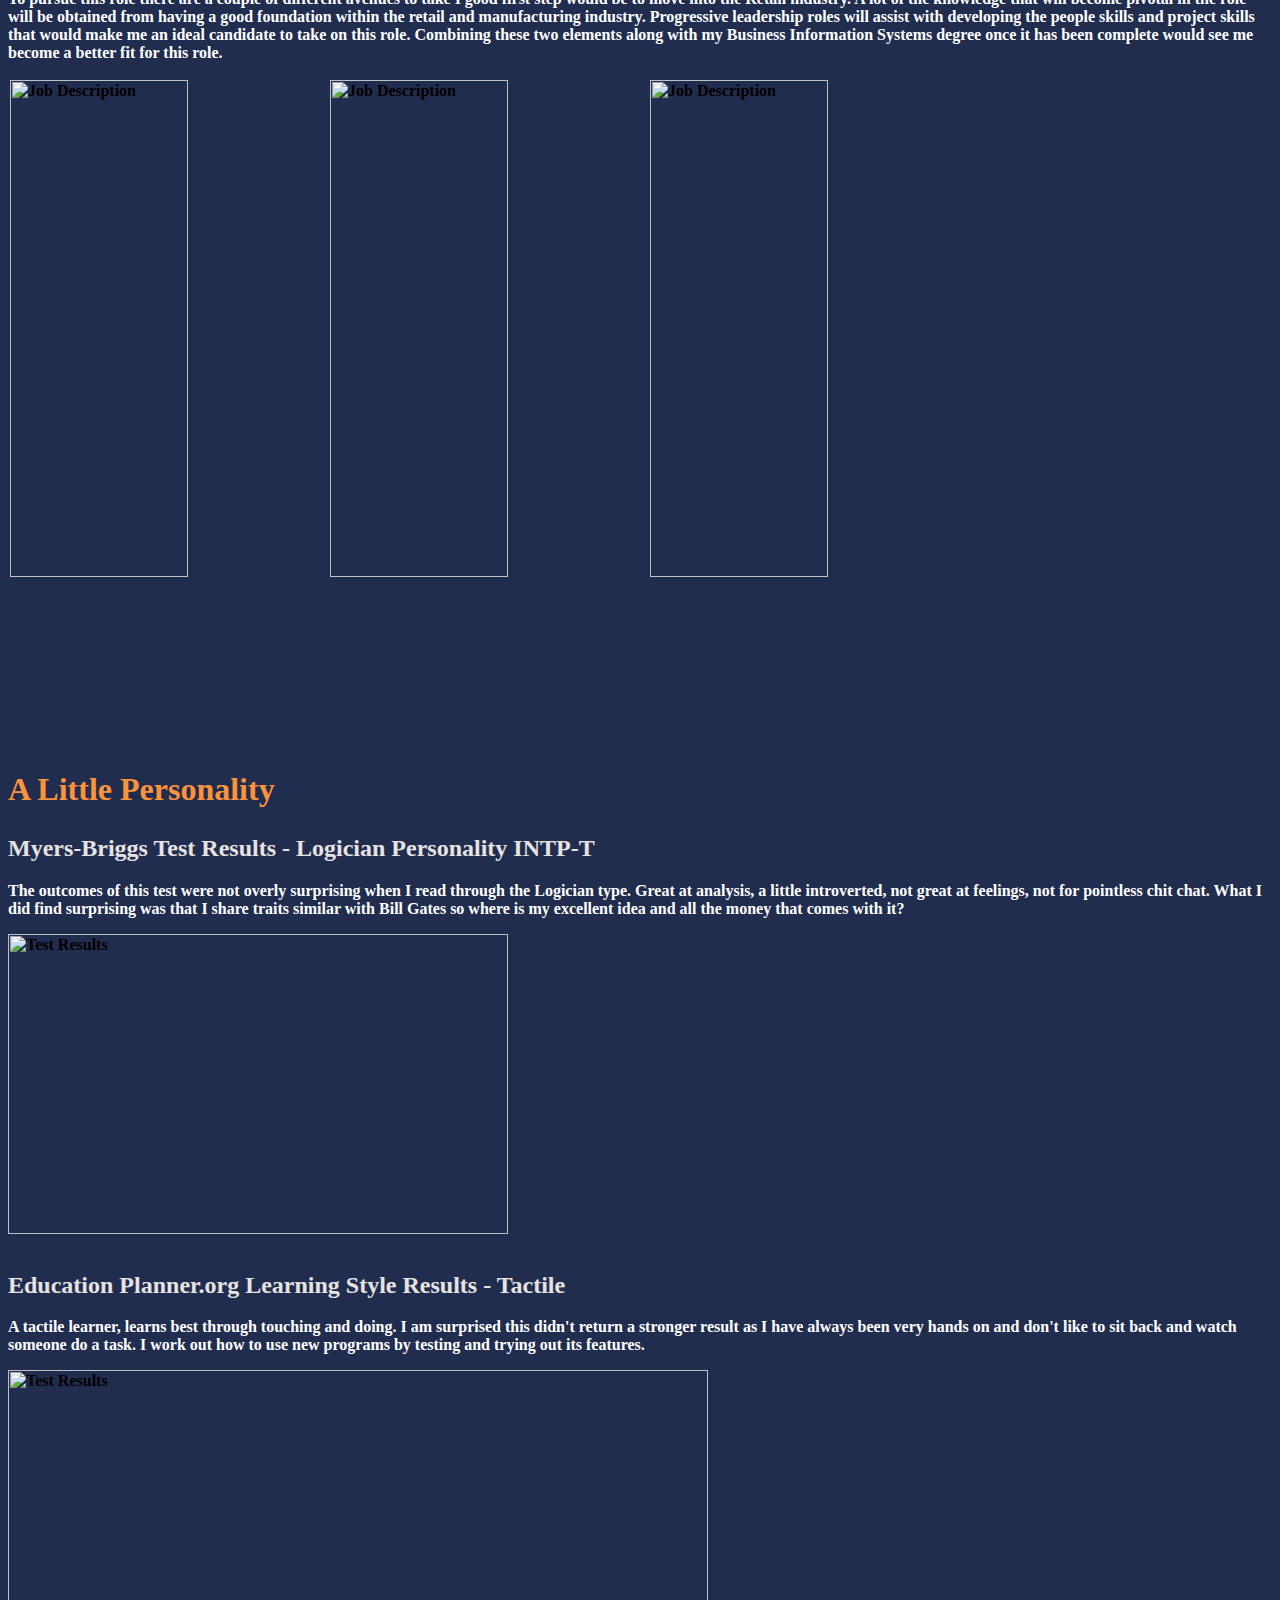
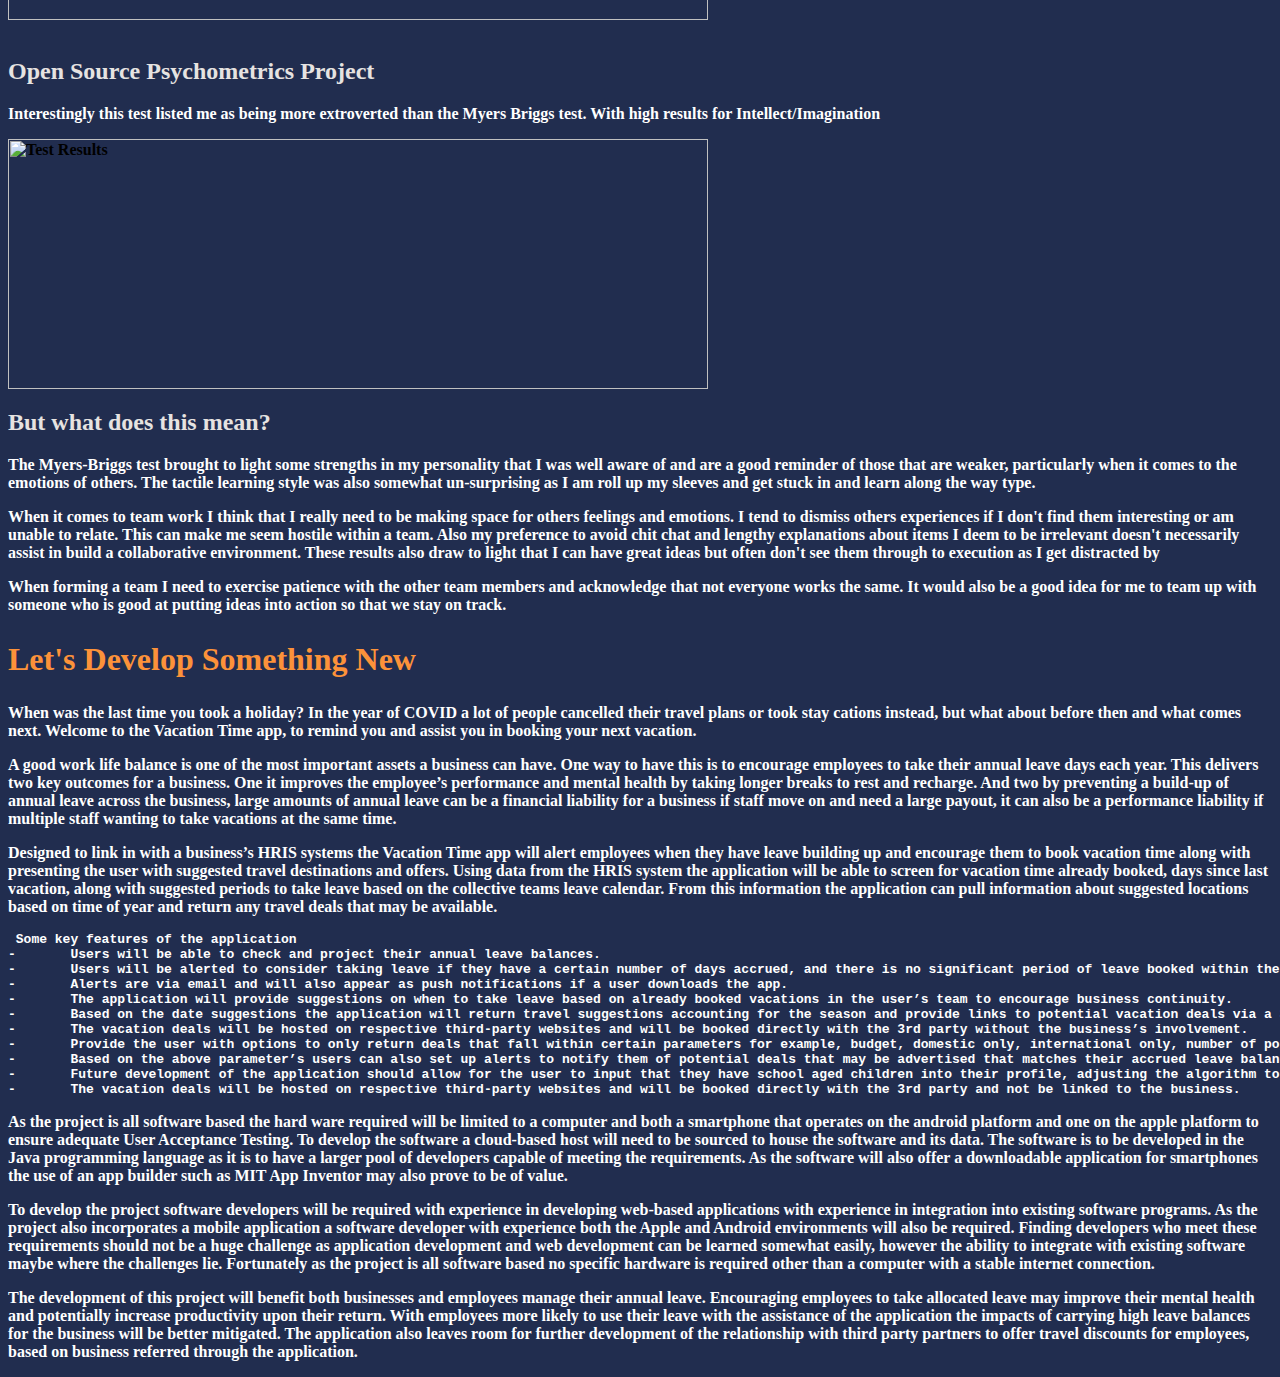
==== commit 0295248f: "Update index.html" ====
--- a/index.html
+++ b/index.html
@@ -11,26 +11,26 @@
 <h4 style="color:white;text-align:center;">Email: s3609459@student.rmit.edu.au</h4>
 <img src="asignOne.gitbub.io/profilepic.jpg" alt="Girl in baseball cap thumbs up" style="width:400px;height:400px;" class="center">
 <h2 style="color:#fc923a; font-size:200%;">Background</h2>
-<p style="color:white;">Melbourne born and small country town bred, only to grow up and move back to the city. I grew up in an english speaking household and despite how many forgein movies or tv shows I watch I am yet to succesfully pick up another language but have taken classes in Spanish, French, Italian and Malaysian. As a student I am now in my equivalent second year of a Bachelor of Business Information System. I have a keen interest in Urban gardening. In my spare time and to decompress after a long work day I love to potter away in my small balcony garden. I started dabbling in hydropondics at the begging of lockdown and have really enjoyed watching my fruits and vegtables grow. I just harvested my first zuchinni.</p>
+<p style="color:white;">Melbourne born and small country town bred, only to grow up and move back to the city. I grew up in an English-speaking household and despite how many foreign movies or tv shows I watch I am yet to successfully pick up another language but have taken classes in Spanish, French, Italian and Malaysian. As a student I am now in my equivalent second year of a Bachelor of Business Information System. I have a keen interest in Urban gardening. In my spare time and to decompress after a long work-day I love to potter away in my small balcony garden. I started dabbling in hydroponics at the begging of lockdown and have really enjoyed watching my fruits and vegetables grow. I just harvested my first zucchini.</p>
 
 <h2 style="color:#fc923a; font-size:200%;">IT History and Understanding</h2>
-<p style="color:white;"> I have been working in the banking industry for the last 8 years, however it wasnt until I moved to Canada in 2016 that I really started to garner an interest in IT when I was offered a contract as a systems analyst role at the bank I was temping at doing loan administration. I began with assisting the team with remediation programs for systems defects and worked my way up to designing enhancements to the core banking system. What I really enjoyed about the role was taking the time to listen to end users and their experiences and using that knowledge to make their day easier and improve the experience of our customers. </p>
+<p style="color:white;"> I have been working in the banking industry for the last 8 years, however it was not until I moved to Canada in 2016 that I really started to garner an interest in IT when I was offered a contract as a systems analyst role at the bank I was temping at doing loan administration. I began with assisting the team with remediation programs for systems defects and worked my way up to designing enhancements to the core banking system. What I really enjoyed about the role was taking the time to listen to end users and their experiences and using that knowledge to make their day easier and improve the experience of our customers. </p>
 
-<p style="color:white;"> Why IT? Honesty is always the best option right? My current degree is with Swinburne University however none of the units in my course were being offered this semester. Rather than wasting 3 months of my time sitting idle whilst I waited for the next semester to begin I explored alternative classes that I could be credited towards my degree as an elective. With some help from the good people at Open Universities I was presented with four options and this class seemed the most interesting and appeared to require the least deep commitment knowing that over the Christmas period it would be harded to keep up with the study. </p>
+<p style="color:white;"> Why IT? Honesty is always the best option right? My current degree is with Swinburne University however none of the units in my course were being offered this semester. Rather than wasting 3 months of my time sitting idle whilst I waited for the next semester to begin I explored alternative classes that I could be credited towards my degree as an elective. With some help from the good people at Open Universities I was presented with four options and this class seemed the most interesting and appeared to require the least deep commitment knowing that over the Christmas period it would be harder to keep up with the study. </p>
 
-<p style="color:white;"> During my studies I am hoping to learn more about the inner workings of IT projects. Whilst I am not sure programming is going to be in my long term furture learning more about the languages and basics will assist me to bridge the gap between the tech and the business. </p>
+<p style="color:white;"> During my studies I am hoping to learn more about the inner workings of IT projects. Whilst I am not sure programming is going to be in my long term future learning more about the languages and basics will assist me to bridge the gap between the tech and the business. </p>
 
 <h2 style="color:#fc923a; font-size:200%;">The Dream Job </h2>
 
 <a  style="color:#d6d4d2;" href="https://www.seek.com.au/job/51015512?type=standout#searchRequestToken=0822d2d7-60eb-4bc3-9d74-b164abea9704 ">View Aesop Product Manager - Busines Systems Role </a>
 
-<p style="color:white;"> Aesop is a Melbourne born company that has been recently awarded a B-Corp certification balancing their purpose and profit, and using business as a source for good in the community and good for the environment. This role is appealing to me as not only is the company looking to do good things that extend beyond profits, but creates the bridge between the technology and the business teams. As the product manager-business systems I would be responsible for defining the stragegy and leading the technology roadmap across a number of departments. </p>
+<p style="color:white;"> Aesop is a Melbourne born company that has been recently awarded a B-Corp certification balancing their purpose and profit, and using business as a source for good in the community and good for the environment. This role is appealing to me as not only is the company looking to do good things that extend beyond profits, but creates the bridge between the technology and the business teams. As the product manager-business systems I would be responsible for defining the strategy and leading the technology roadmap across a number of departments. </p>
 
-<p style="color:white;"> To be the right fit for this role I would need a lot of exerience in product manangement along with strategy. Coming from a banking background I would need to look to shift to a retail company to gain more knowledge on how supply chains and manufacturing works. The company is also looking for experience in particular Information Systems centered around Enterprise Resource Planning software. Along with all of this strong experience in a leadership role and stakeholder management would be required to coordinate the product team which would be made up of a diverse of IT professionals. </p>
+<p style="color:white;"> To be the right fit for this role I would need a lot of experience in product management along with strategy. Coming from a banking background I would need to look to shift to a retail company to gain more knowledge on how supply chains and manufacturing works. The company is also looking for experience in particular Information Systems centred around Enterprise Resource Planning software. Along with all of this strong experience in a leadership role and stakeholder management would be required to coordinate the product team which would be made up of a diverse of IT professionals. </p>
 
-<p style="color:white;"> At this point in time I would not be a suitable for the advertised role. Whilst I have leadership experience from my current role, this is at a senior consultant level and not at a team leader or management level. I have exposure to various business information systems but no experience in Enterprise Resource Planning software and its functions however have an aptitude for grasping new business systems easily. I do have a lot of experience in managing customers and expectations and have spent the last 18 months with a customer centric midnset, putting the customer first in all recommendations for processes changes or remediation. In my previous role as a systems analyst I spent a lot of time developing stakeholder relationship and was able to easily converse in both tech and business languages depending on the audience. Coming from that role I also have experience working with developers, business analysts, QA and UAT teams. </p>
+<p style="color:white;"> At this point in time I would not be a suitable for the advertised role. Whilst I have leadership experience from my current role, this is at a senior consultant level and not at a team leader or management level. I have exposure to various business information systems but no experience in Enterprise Resource Planning software and its functions however have an aptitude for grasping new business systems easily. I do have a lot of experience in managing customers and expectations and have spent the last 18 months with a customer centric mindset, putting the customer first in all recommendations for processes changes or remediation. In my previous role as a systems analyst I spent a lot of time developing stakeholder relationship and was able to easily converse in both tech and business languages depending on the audience. Coming from that role I also have experience working with developers, business analysts, QA and UAT teams. </p>
 
-<p style="color:white;"> To persue this role there are a couple of different avenues to take I good first step would be to move into the Retail industry. A lot of the knowledge that will become pivotal in the role will be obtained from having a good foundation within the retail and manufacturing industry. Progressive leadership roles will assist with developing the people skills and project skills that would make me an ideal candidate to take on this role. Combining these two elements along with my Business Information Systems degree once it has been complete would see me become a better fit for this role. </p>
+<p style="color:white;"> To pursue this role there are a couple of different avenues to take I good first step would be to move into the Retail industry. A lot of the knowledge that will become pivotal in the role will be obtained from having a good foundation within the retail and manufacturing industry. Progressive leadership roles will assist with developing the people skills and project skills that would make me an ideal candidate to take on this role. Combining these two elements along with my Business Information Systems degree once it has been complete would see me become a better fit for this role. </p>
 
 <div class="row">
   <div class="column">
@@ -47,7 +47,7 @@
 <h2 style="color:#fc923a; font-size:200%;">A Little Personality </h2>
 
 <h2 style="color:#e6e3e1;">Myers-Briggs Test Results - Logician Personality INTP-T</h2>
-<p style="color:white;">  The outcomes of this test were not overly surprising when I read through the Logician type. Great at analysis, a little introverted, not great at feelings, not for pointless chit chat. What I did find surspring was that I share traits similar wth Bill Gates so where is my execellent idea and all the money that comes with it?  </p>
+<p style="color:white;">  The outcomes of this test were not overly surprising when I read through the Logician type. Great at analysis, a little introverted, not great at feelings, not for pointless chit chat. What I did find surprising was that I share traits similar with Bill Gates so where is my excellent idea and all the money that comes with it?  </p>
 
 <img src="asignOne.gitbub.io/myersBriggs.jpg" alt="Test Results" style="width:500px;height:300px;" >
 <br>
@@ -55,7 +55,7 @@
 
 <h2 style="color:#e6e3e1;">Education Planner.org Learning Style Results - Tactile</h2>
 
-<p style="color:white;">A tactile learner, learns best through touching and doing. I am surprised this didnt return a stronger result as I have always been very hands on and don't like to sit back and watch someone do a task. I work out how to use new programs by testing and trying out its features. </p>
+<p style="color:white;">A tactile learner, learns best through touching and doing. I am surprised this didn't return a stronger result as I have always been very hands on and don't like to sit back and watch someone do a task. I work out how to use new programs by testing and trying out its features. </p>
 
 <img src="asignOne.gitbub.io/tactileResults.jpg" alt="Test Results" style="width:700px;height:250px;">
 
@@ -65,7 +65,7 @@
 <br>
 
 <h2 style="color:#e6e3e1;">Open Source Psychometrics Project</h2>
-<p style="color:white;">Interestingly this test listed me as being more extrovered than the Myers Briggs test. With high results for Intelect/Imagination  </p>
+<p style="color:white;">Interestingly this test listed me as being more extroverted than the Myers Briggs test. With high results for Intellect/Imagination  </p>
 
 <img src="asignOne.gitbub.io/bigFive.jpg" alt="Test Results" style="width:700px;height:250px;">
 
@@ -74,12 +74,12 @@
 <br>
 
 <h2 style="color:#e6e3e1;">But what does this mean?</h2>
-<p style="color:white;">The Myers-Briggs test brought to light some strengths in my personality that I was well aware of and are a good reminder of those that are weaker, particularly when it comes to the emotions of others. The tactile learning style was also somewhat unsuprising as I am roll up my sleeves and get stuck in and learn along the way type.   </p>
+<p style="color:white;">The Myers-Briggs test brought to light some strengths in my personality that I was well aware of and are a good reminder of those that are weaker, particularly when it comes to the emotions of others. The tactile learning style was also somewhat un-surprising as I am roll up my sleeves and get stuck in and learn along the way type.   </p>
 
 
-<p style="color:white;">When it comes to team work I think that I really need to be making space for others feelings and emotions. I tend to dismiss others exeperiences if I don't find them interesting or am unable to relate. This can make me seem hostile within a team. Also my preference to avoid chit chat and lenghty explainations about items I deem to be irrelevant doesnt necessairly assist in build a collaborative environment. These results also draw to light that I can have great ideas but often dont see them through to execution as I get distracted by  </p>
+<p style="color:white;">When it comes to team work I think that I really need to be making space for others feelings and emotions. I tend to dismiss others experiences if I don't find them interesting or am unable to relate. This can make me seem hostile within a team. Also my preference to avoid chit chat and lengthy explanations about items I deem to be irrelevant doesn't necessarily assist in build a collaborative environment. These results also draw to light that I can have great ideas but often don't see them through to execution as I get distracted by  </p>
 
-<p style="color:white;"> When forming a team I need to excerise patience with the other team members and acknowledge that not everyone works the same. It would also be a good idea for me to team up with someone who is good at putting ideas into action so that we stay on track. </p>
+<p style="color:white;"> When forming a team I need to exercise patience with the other team members and acknowledge that not everyone works the same. It would also be a good idea for me to team up with someone who is good at putting ideas into action so that we stay on track. </p>
 
 <h2 style="color:#fc923a; font-size:200%;">Let's Develop Something New </h2>
 
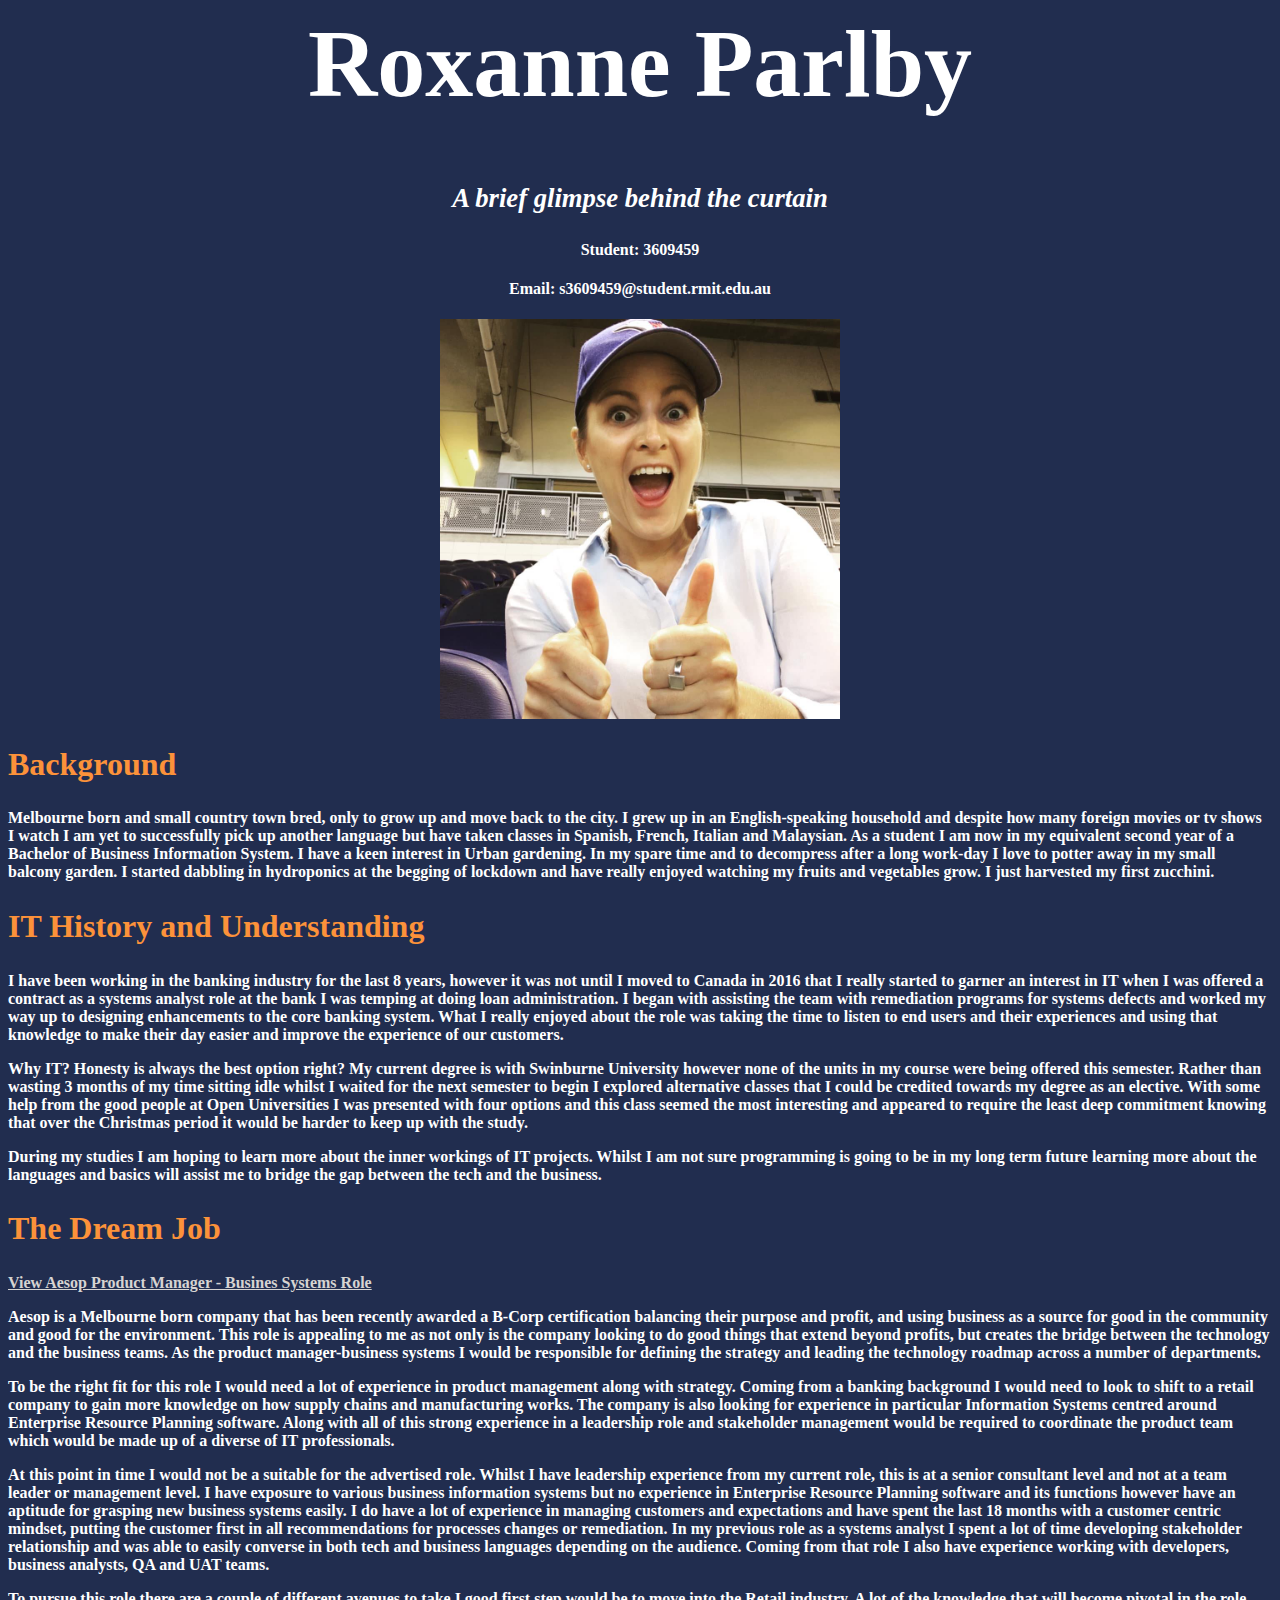
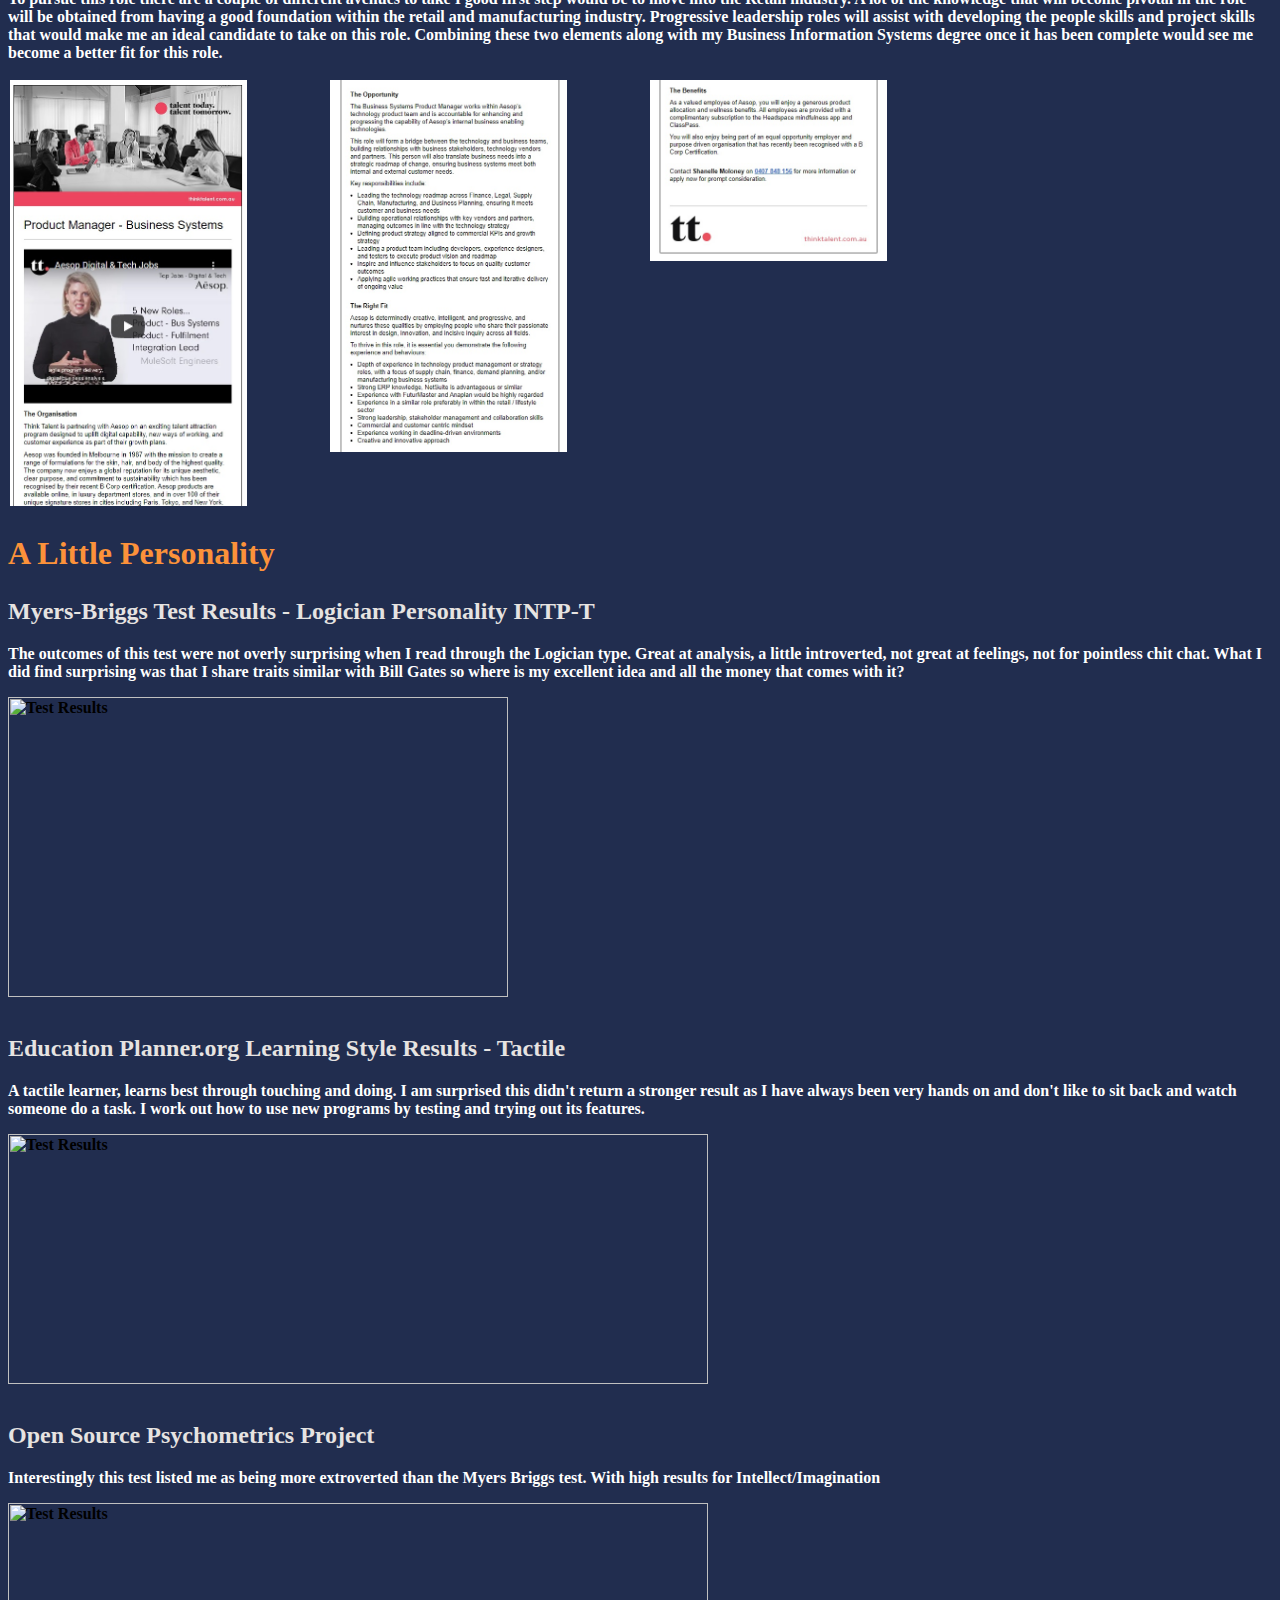
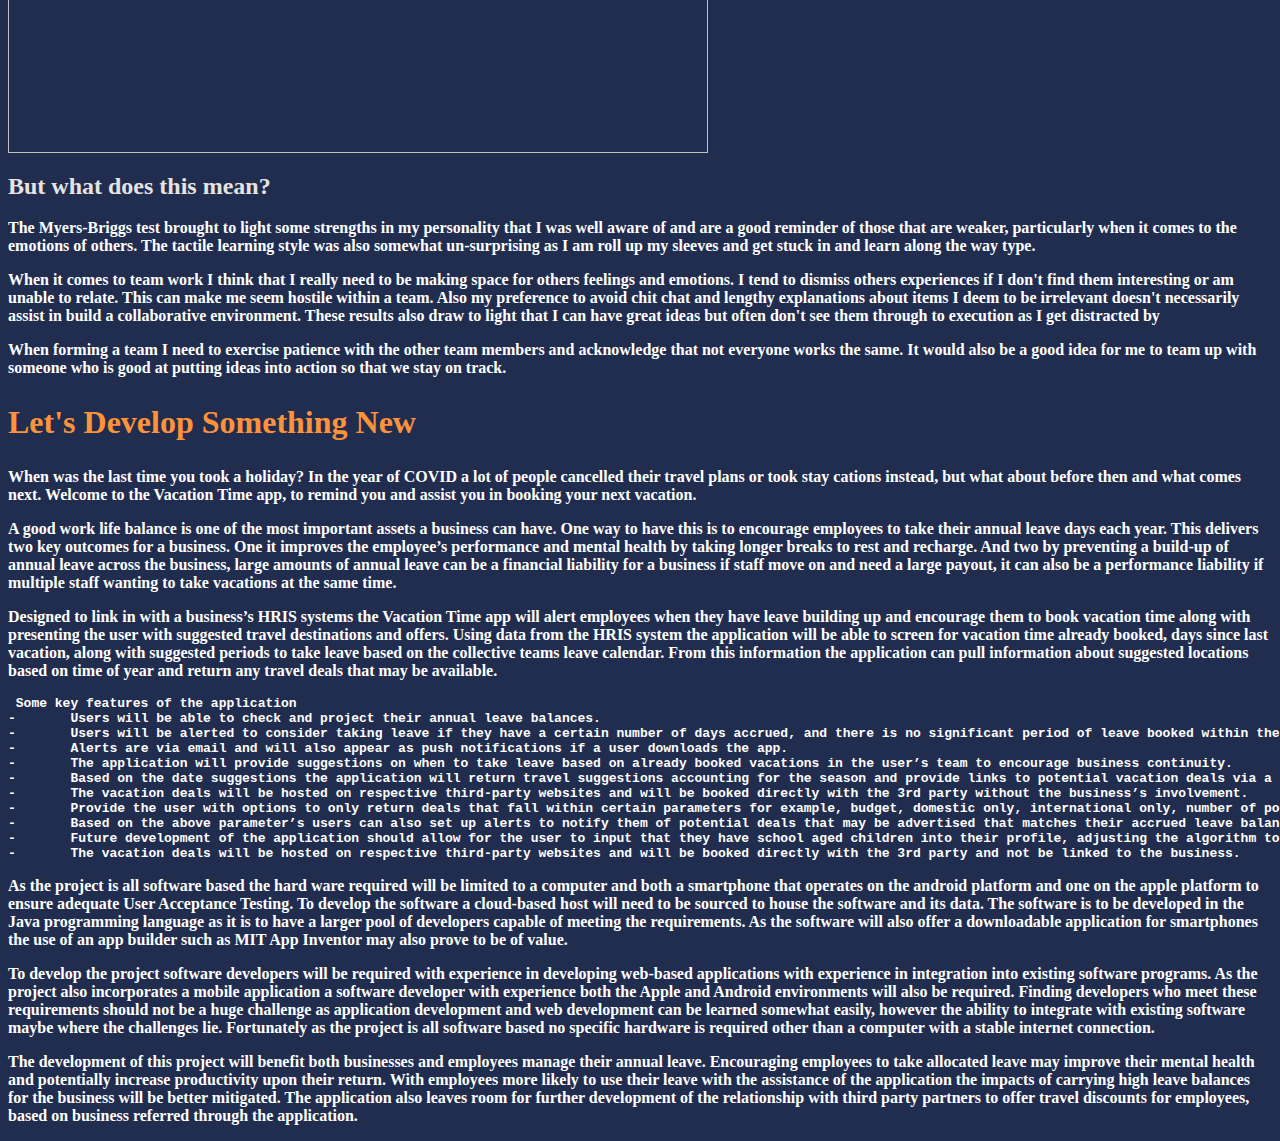
==== commit 15a912e4: "Update index.html" ====
--- a/index.html
+++ b/index.html
@@ -9,7 +9,7 @@
 <p></p>
 <h4 style="color:white;text-align:center;">Student: 3609459 </h4>
 <h4 style="color:white;text-align:center;">Email: s3609459@student.rmit.edu.au</h4>
-<img src="asignOne.gitbub.io/profilepic.jpg" alt="Girl in baseball cap thumbs up" style="width:400px;height:400px;" class="center">
+<img src="profilepic.jpg" alt="Girl in baseball cap thumbs up" style="width:400px;height:400px;" class="center">
 <h2 style="color:#fc923a; font-size:200%;">Background</h2>
 <p style="color:white;">Melbourne born and small country town bred, only to grow up and move back to the city. I grew up in an English-speaking household and despite how many foreign movies or tv shows I watch I am yet to successfully pick up another language but have taken classes in Spanish, French, Italian and Malaysian. As a student I am now in my equivalent second year of a Bachelor of Business Information System. I have a keen interest in Urban gardening. In my spare time and to decompress after a long work-day I love to potter away in my small balcony garden. I started dabbling in hydroponics at the begging of lockdown and have really enjoyed watching my fruits and vegetables grow. I just harvested my first zucchini.</p>
 
@@ -34,13 +34,13 @@
 
 <div class="row">
   <div class="column">
-    <img src="asignOne.gitbub.io/jobPartOne.jpg" alt="Job Description" style="width:75%">
+    <img src="jobPartOne.jpg" alt="Job Description" style="width:75%">
   </div>
   <div class="column">
-    <img src="asignOne.gitbub.io/jobPartTwo.jpg" alt="Job Description" style="width:75%">
+    <img src="jobPartTwo.jpg" alt="Job Description" style="width:75%">
   </div>
   <div class="column">
-    <img src="asignOne.gitbub.io/jobPartThree.jpg" alt="Job Description" style="width:75%">
+    <img src="jobPartThree.jpg" alt="Job Description" style="width:75%">
   </div>
 </div>
 
@@ -49,7 +49,7 @@
 <h2 style="color:#e6e3e1;">Myers-Briggs Test Results - Logician Personality INTP-T</h2>
 <p style="color:white;">  The outcomes of this test were not overly surprising when I read through the Logician type. Great at analysis, a little introverted, not great at feelings, not for pointless chit chat. What I did find surprising was that I share traits similar with Bill Gates so where is my excellent idea and all the money that comes with it?  </p>
 
-<img src="asignOne.gitbub.io/myersBriggs.jpg" alt="Test Results" style="width:500px;height:300px;" >
+<img src="myersBriggs.jpg" alt="Test Results" style="width:500px;height:300px;" >
 <br>
 <br>
 
@@ -57,7 +57,7 @@
 
 <p style="color:white;">A tactile learner, learns best through touching and doing. I am surprised this didn't return a stronger result as I have always been very hands on and don't like to sit back and watch someone do a task. I work out how to use new programs by testing and trying out its features. </p>
 
-<img src="asignOne.gitbub.io/tactileResults.jpg" alt="Test Results" style="width:700px;height:250px;">
+<img src="tactileResults.jpg" alt="Test Results" style="width:700px;height:250px;">
 
 <! http://www.educationplanner.org/students/self-assessments/learning-styles-quiz.shtml?event=results&A=5&V=7&T=8 >
 
@@ -67,7 +67,7 @@
 <h2 style="color:#e6e3e1;">Open Source Psychometrics Project</h2>
 <p style="color:white;">Interestingly this test listed me as being more extroverted than the Myers Briggs test. With high results for Intellect/Imagination  </p>
 
-<img src="asignOne.gitbub.io/bigFive.jpg" alt="Test Results" style="width:700px;height:250px;">
+<img src="bigFive.jpg" alt="Test Results" style="width:700px;height:250px;">
 
 <! https://openpsychometrics.org/tests/IPIP-BFFM/results.php?r=3.4,2.6,3,2.9,4.1#_II >
 
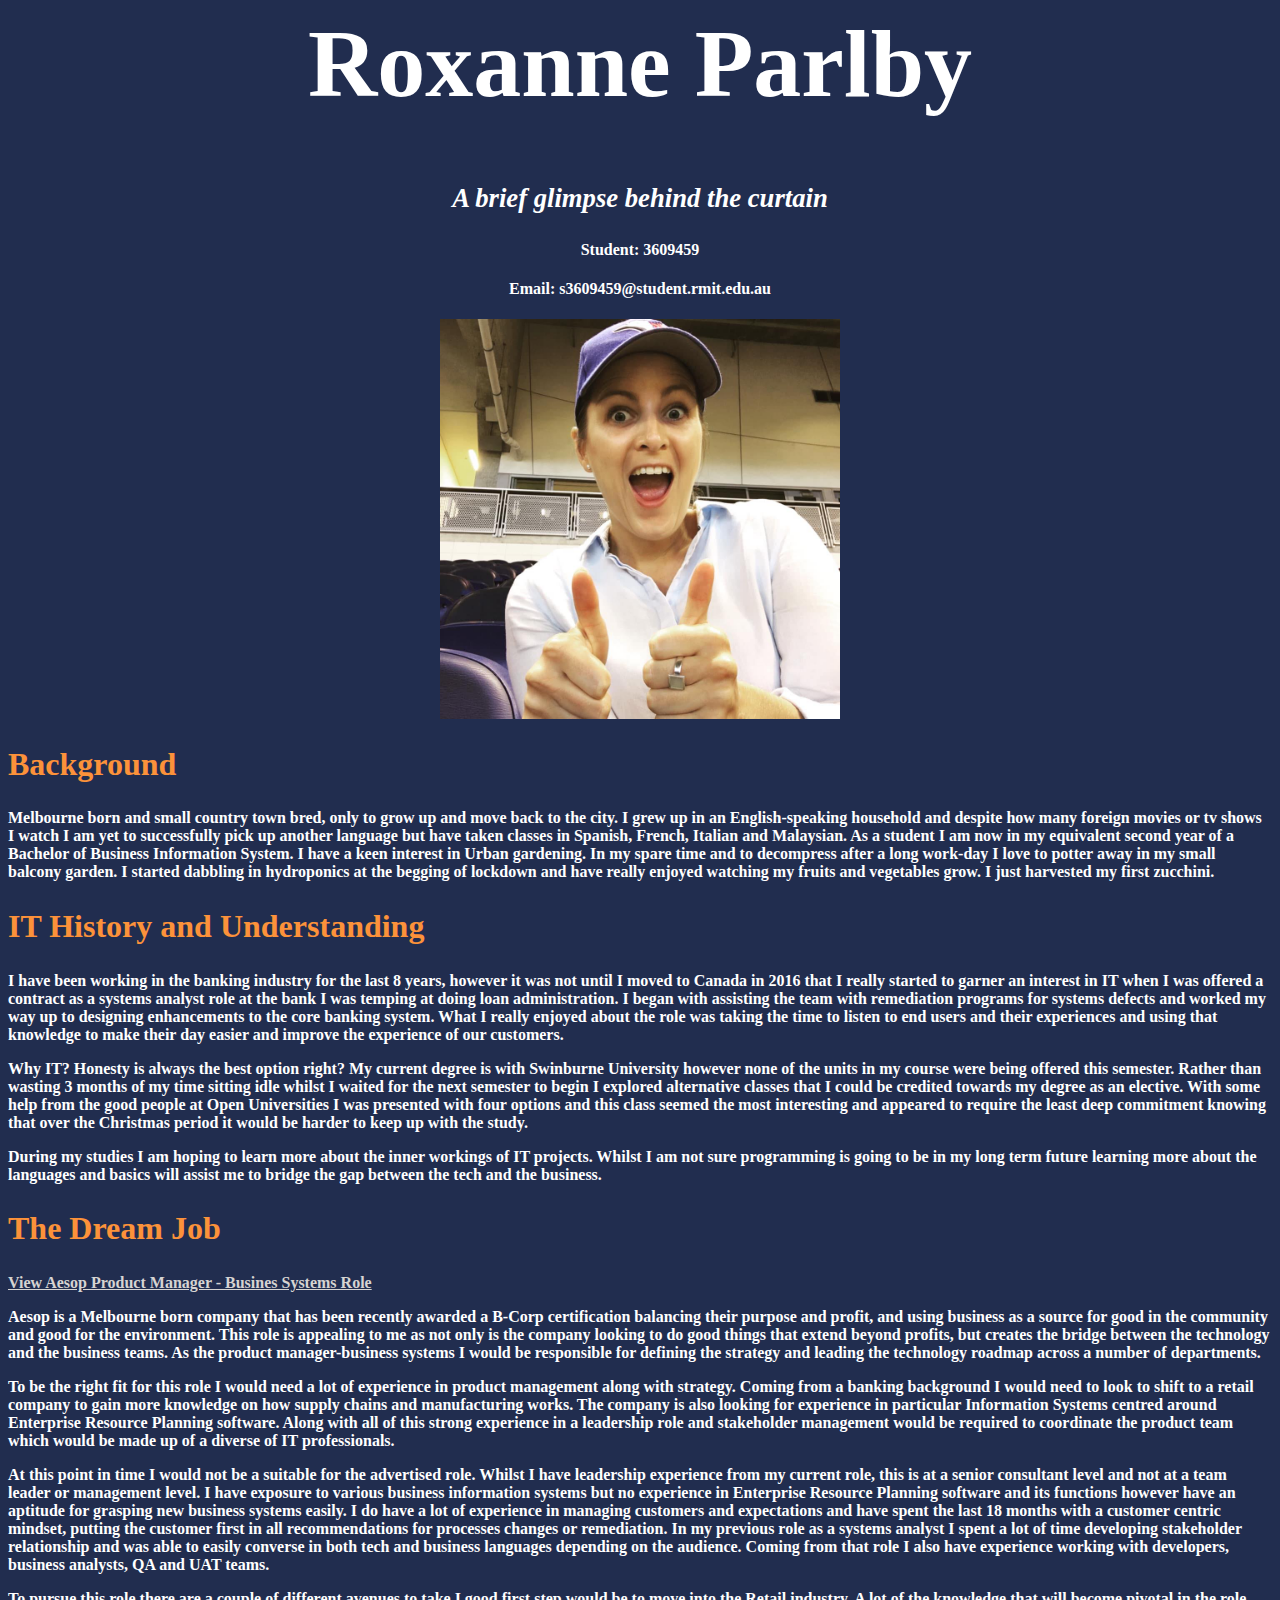
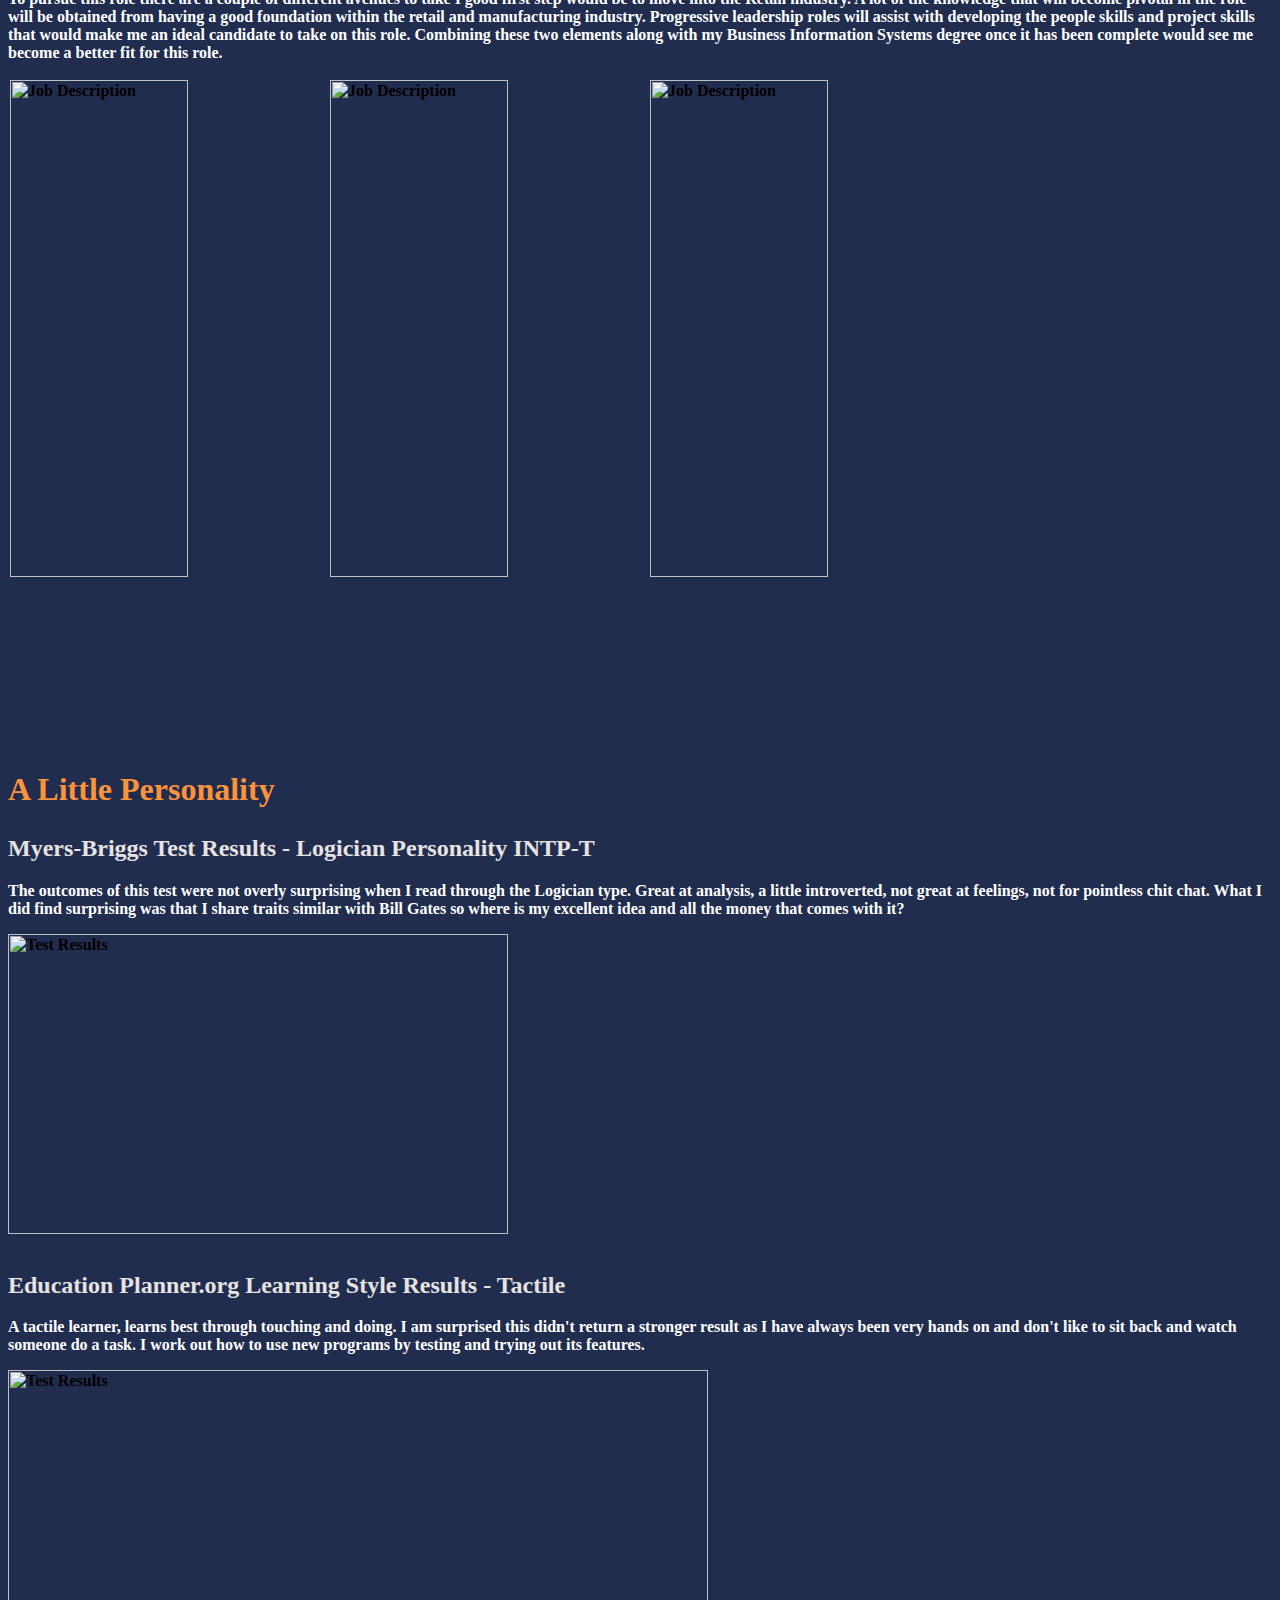
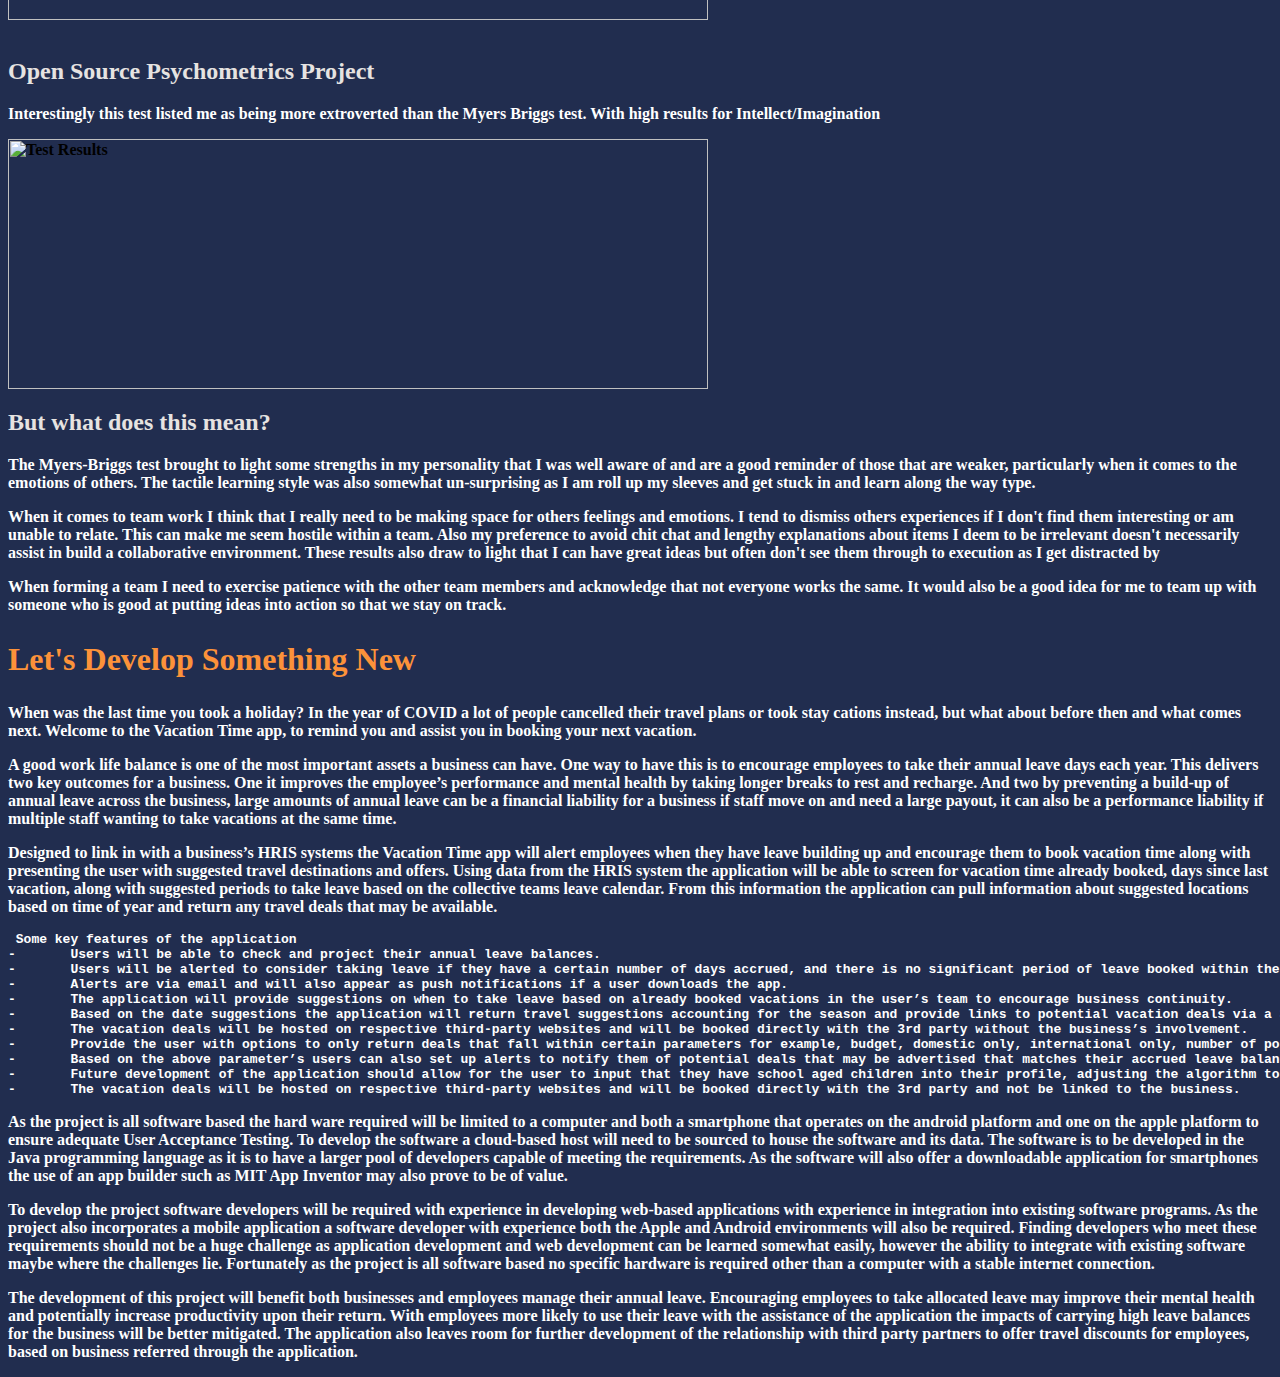
==== commit 0332b3cf: "Update index.html" ====
--- a/index.html
+++ b/index.html
@@ -34,13 +34,13 @@
 
 <div class="row">
   <div class="column">
-    <img src="jobPartOne.jpg" alt="Job Description" style="width:75%">
+    <img src="asignOne.gitbub.io/jobPartOne.jpg" alt="Job Description" style="width:75%">
   </div>
   <div class="column">
-    <img src="jobPartTwo.jpg" alt="Job Description" style="width:75%">
+    <img src="asignOne.gitbub.io/jobPartTwo.jpg" alt="Job Description" style="width:75%">
   </div>
   <div class="column">
-    <img src="jobPartThree.jpg" alt="Job Description" style="width:75%">
+    <img src="asignOne.gitbub.io/jobPartThree.jpg" alt="Job Description" style="width:75%">
   </div>
 </div>
 
@@ -49,7 +49,7 @@
 <h2 style="color:#e6e3e1;">Myers-Briggs Test Results - Logician Personality INTP-T</h2>
 <p style="color:white;">  The outcomes of this test were not overly surprising when I read through the Logician type. Great at analysis, a little introverted, not great at feelings, not for pointless chit chat. What I did find surprising was that I share traits similar with Bill Gates so where is my excellent idea and all the money that comes with it?  </p>
 
-<img src="myersBriggs.jpg" alt="Test Results" style="width:500px;height:300px;" >
+<img src="asignOne.gitbub.io/myersBriggs.jpg" alt="Test Results" style="width:500px;height:300px;" >
 <br>
 <br>
 
@@ -57,7 +57,7 @@
 
 <p style="color:white;">A tactile learner, learns best through touching and doing. I am surprised this didn't return a stronger result as I have always been very hands on and don't like to sit back and watch someone do a task. I work out how to use new programs by testing and trying out its features. </p>
 
-<img src="tactileResults.jpg" alt="Test Results" style="width:700px;height:250px;">
+<img src="asignOne.gitbub.io/tactileResults.jpg" alt="Test Results" style="width:700px;height:250px;">
 
 <! http://www.educationplanner.org/students/self-assessments/learning-styles-quiz.shtml?event=results&A=5&V=7&T=8 >
 
@@ -67,7 +67,7 @@
 <h2 style="color:#e6e3e1;">Open Source Psychometrics Project</h2>
 <p style="color:white;">Interestingly this test listed me as being more extroverted than the Myers Briggs test. With high results for Intellect/Imagination  </p>
 
-<img src="bigFive.jpg" alt="Test Results" style="width:700px;height:250px;">
+<img src="asignOne.gitbub.io/bigFive.jpg" alt="Test Results" style="width:700px;height:250px;">
 
 <! https://openpsychometrics.org/tests/IPIP-BFFM/results.php?r=3.4,2.6,3,2.9,4.1#_II >
 
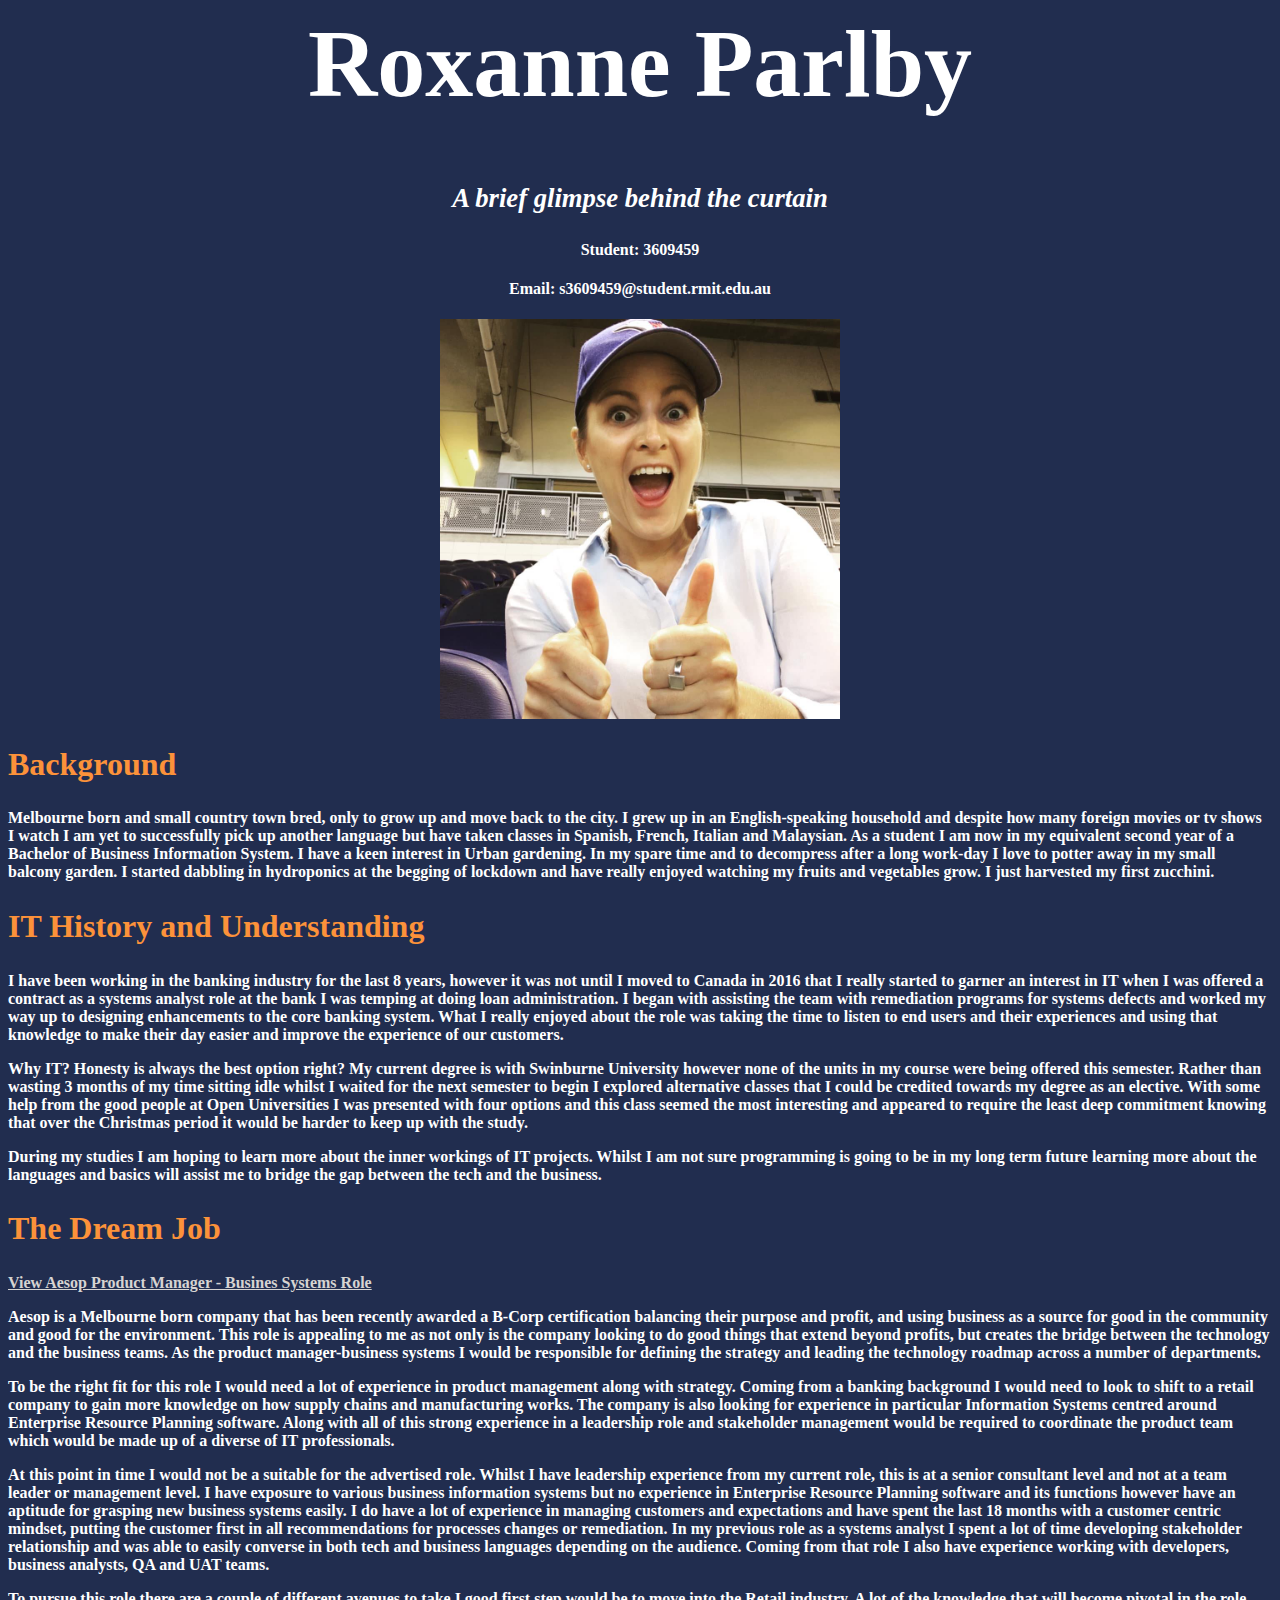
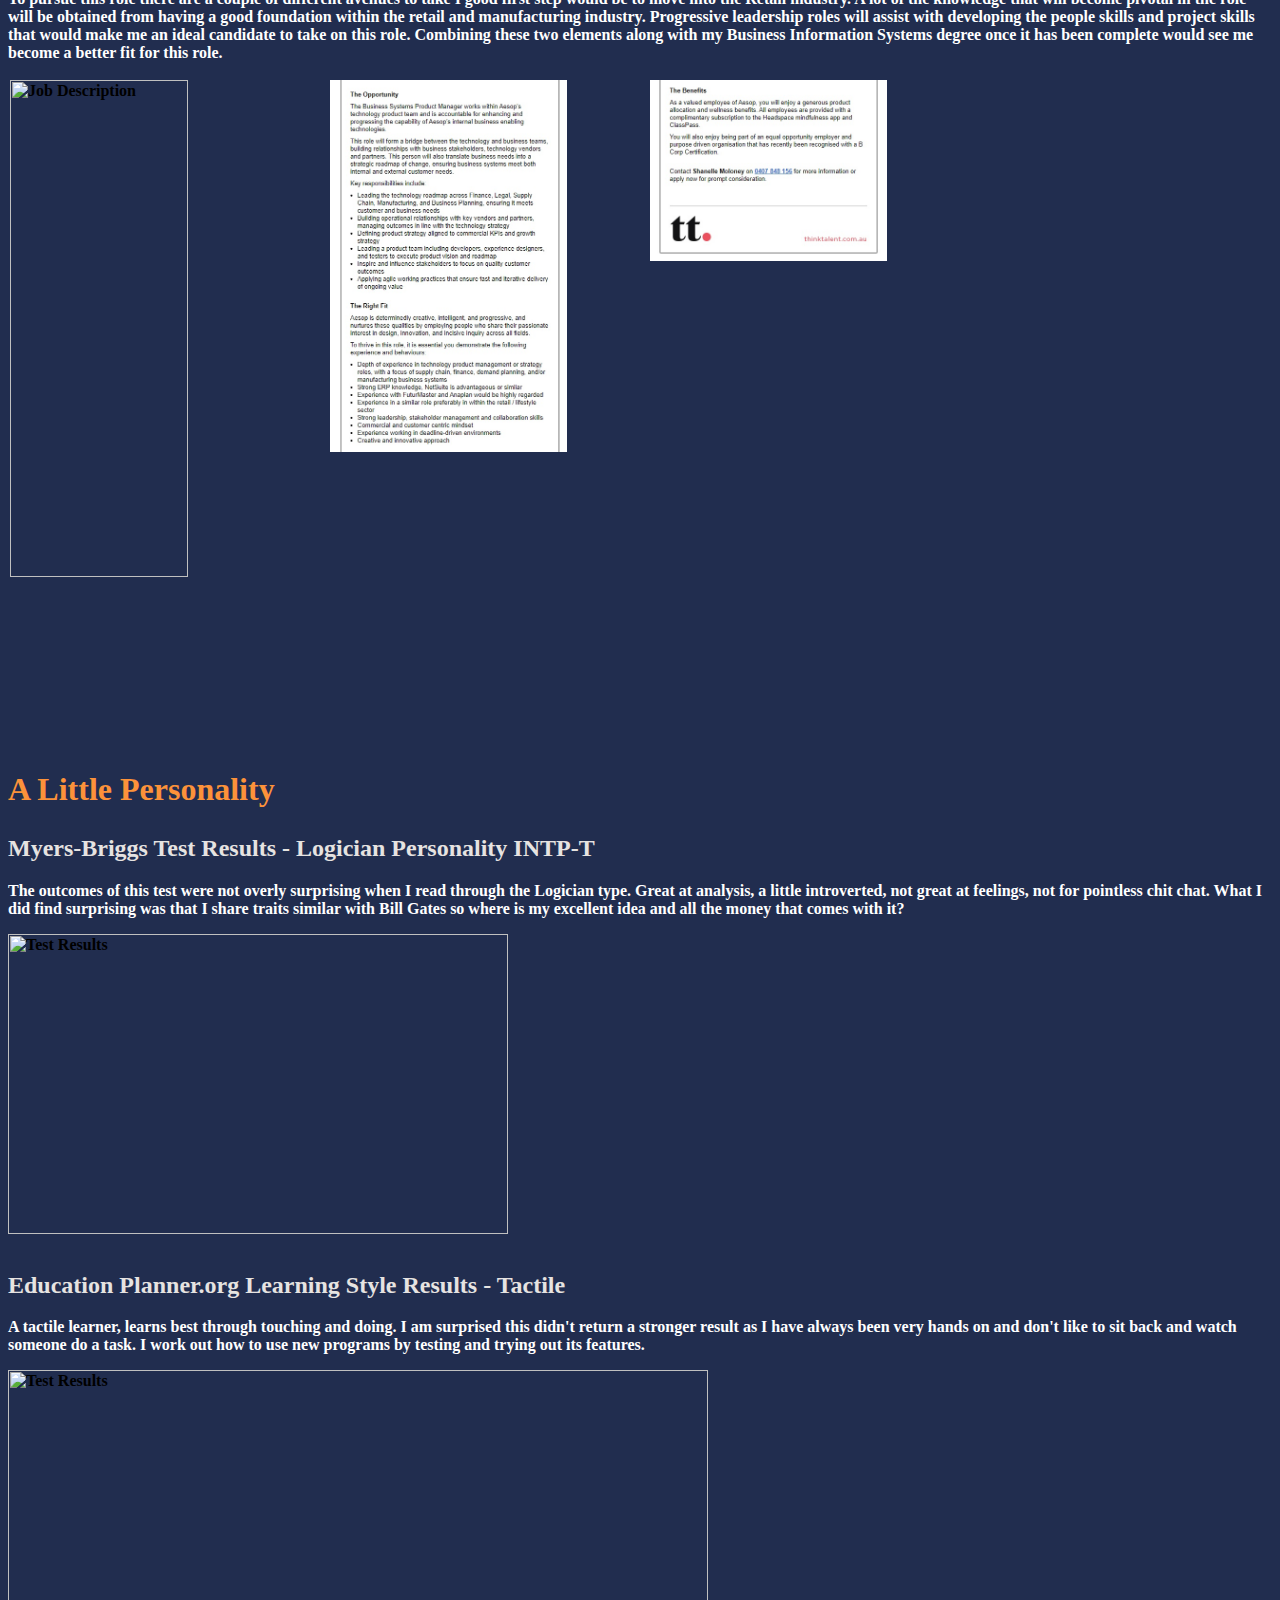
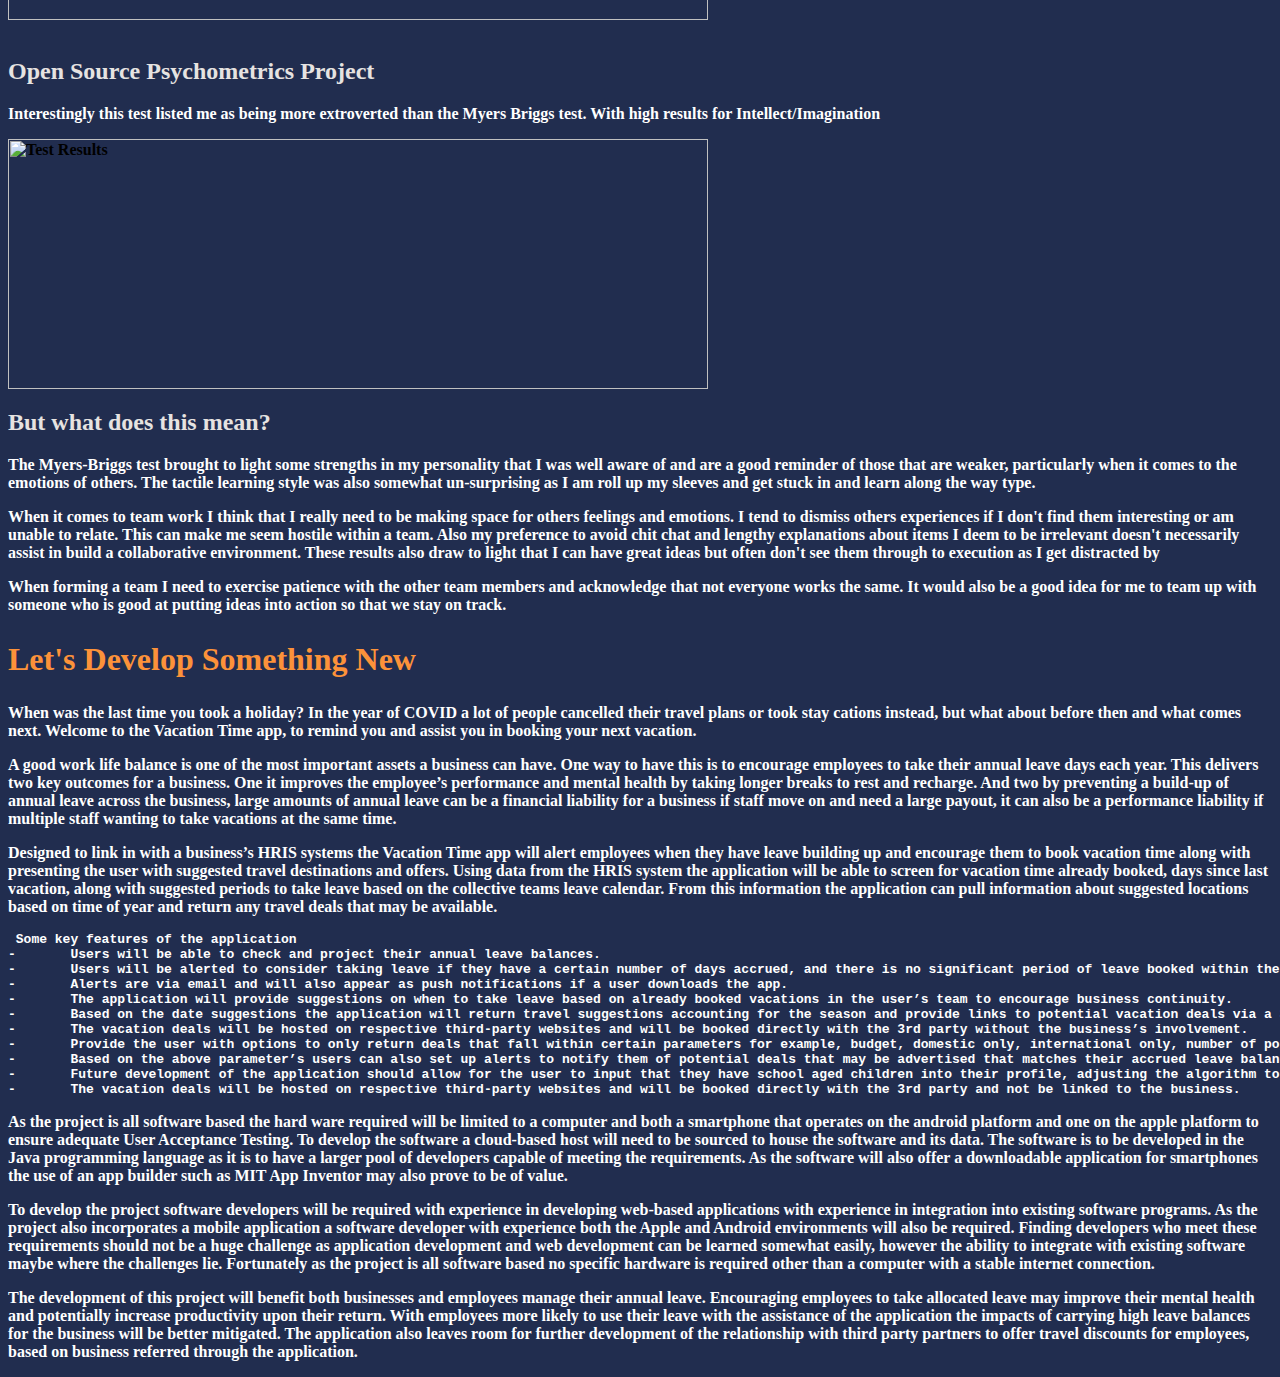
==== commit b1a55cd6: "fix photos" ====
--- a/index.html
+++ b/index.html
@@ -34,13 +34,13 @@
 
 <div class="row">
   <div class="column">
-    <img src="asignOne.gitbub.io/jobPartOne.jpg" alt="Job Description" style="width:75%">
+    <img src="ajobPartOne.jpg" alt="Job Description" style="width:75%">
   </div>
   <div class="column">
-    <img src="asignOne.gitbub.io/jobPartTwo.jpg" alt="Job Description" style="width:75%">
+    <img src="jobPartTwo.jpg" alt="Job Description" style="width:75%">
   </div>
   <div class="column">
-    <img src="asignOne.gitbub.io/jobPartThree.jpg" alt="Job Description" style="width:75%">
+    <img src="jobPartThree.jpg" alt="Job Description" style="width:75%">
   </div>
 </div>
 
@@ -49,7 +49,7 @@
 <h2 style="color:#e6e3e1;">Myers-Briggs Test Results - Logician Personality INTP-T</h2>
 <p style="color:white;">  The outcomes of this test were not overly surprising when I read through the Logician type. Great at analysis, a little introverted, not great at feelings, not for pointless chit chat. What I did find surprising was that I share traits similar with Bill Gates so where is my excellent idea and all the money that comes with it?  </p>
 
-<img src="asignOne.gitbub.io/myersBriggs.jpg" alt="Test Results" style="width:500px;height:300px;" >
+<img src="myersBriggs.jpg" alt="Test Results" style="width:500px;height:300px;" >
 <br>
 <br>
 
@@ -57,7 +57,7 @@
 
 <p style="color:white;">A tactile learner, learns best through touching and doing. I am surprised this didn't return a stronger result as I have always been very hands on and don't like to sit back and watch someone do a task. I work out how to use new programs by testing and trying out its features. </p>
 
-<img src="asignOne.gitbub.io/tactileResults.jpg" alt="Test Results" style="width:700px;height:250px;">
+<img src="tactileResults.jpg" alt="Test Results" style="width:700px;height:250px;">
 
 <! http://www.educationplanner.org/students/self-assessments/learning-styles-quiz.shtml?event=results&A=5&V=7&T=8 >
 
@@ -67,7 +67,7 @@
 <h2 style="color:#e6e3e1;">Open Source Psychometrics Project</h2>
 <p style="color:white;">Interestingly this test listed me as being more extroverted than the Myers Briggs test. With high results for Intellect/Imagination  </p>
 
-<img src="asignOne.gitbub.io/bigFive.jpg" alt="Test Results" style="width:700px;height:250px;">
+<img src="bigFive.jpg" alt="Test Results" style="width:700px;height:250px;">
 
 <! https://openpsychometrics.org/tests/IPIP-BFFM/results.php?r=3.4,2.6,3,2.9,4.1#_II >
 
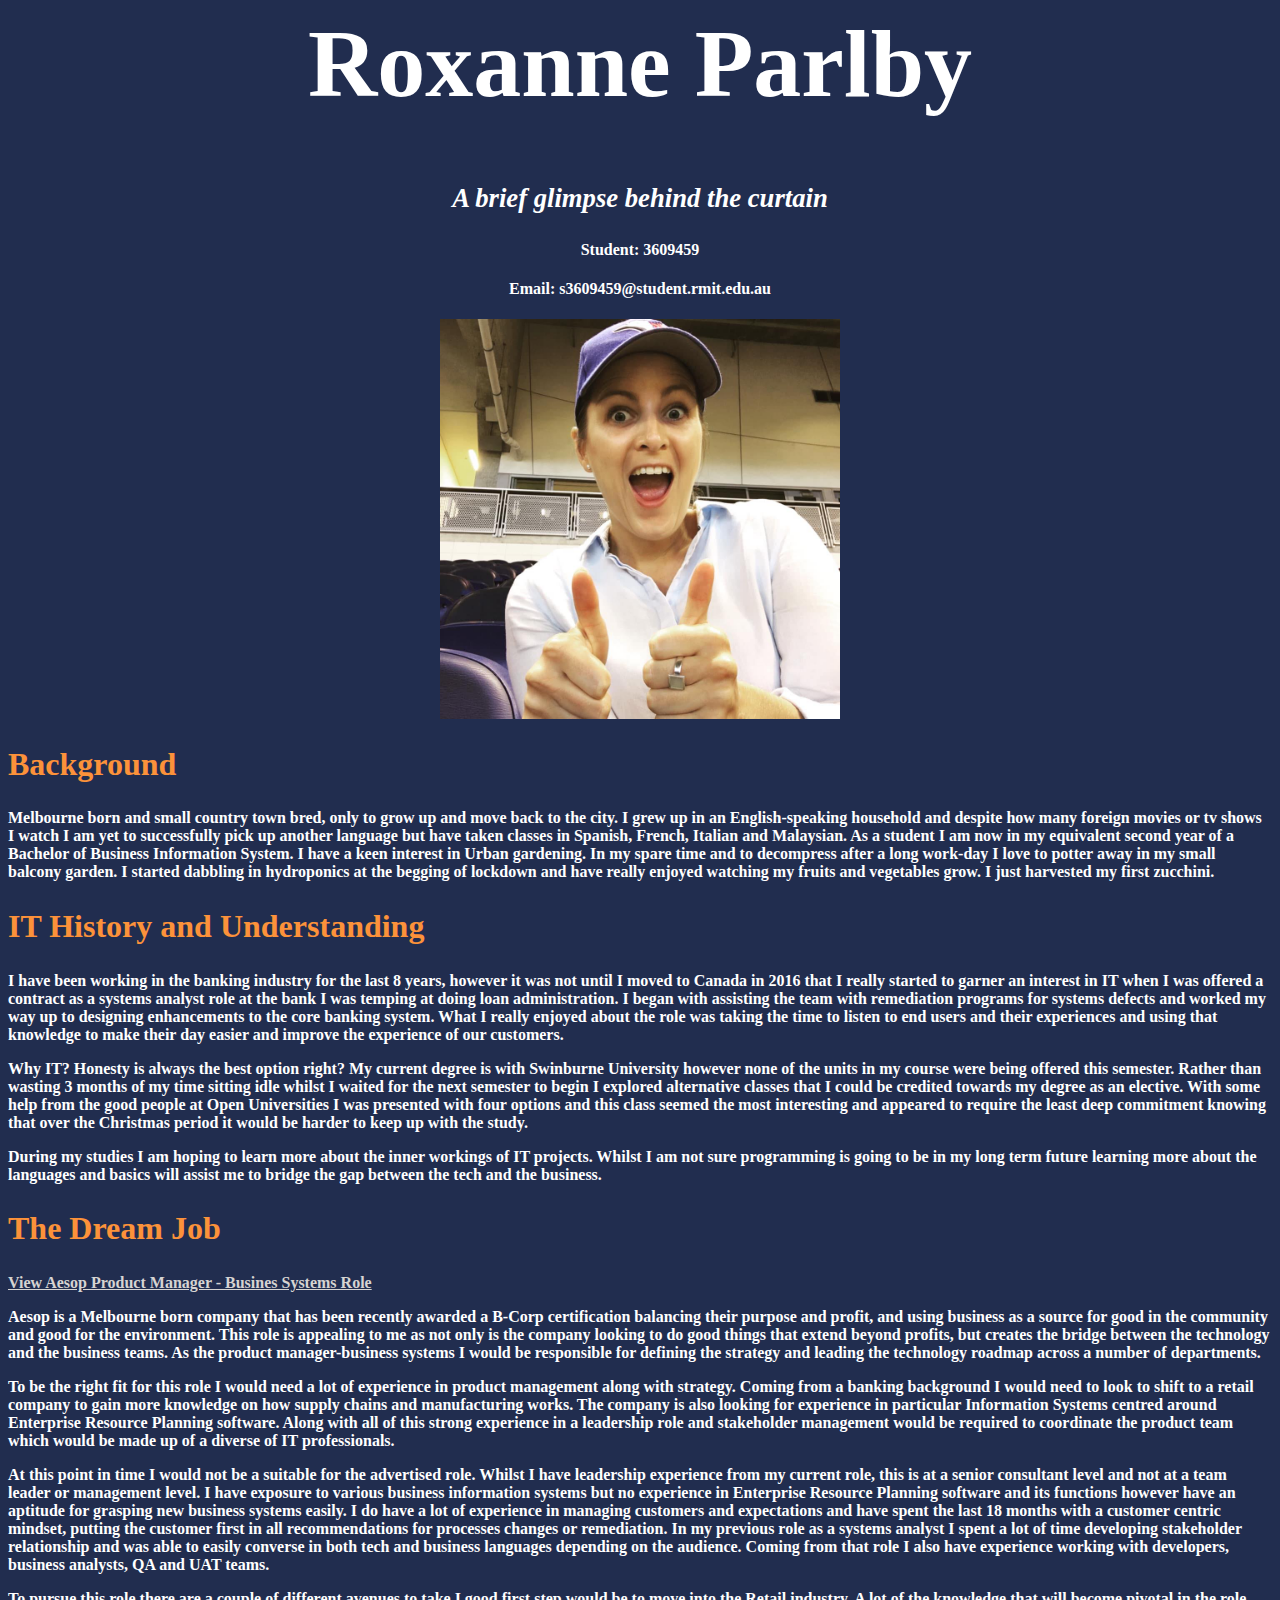
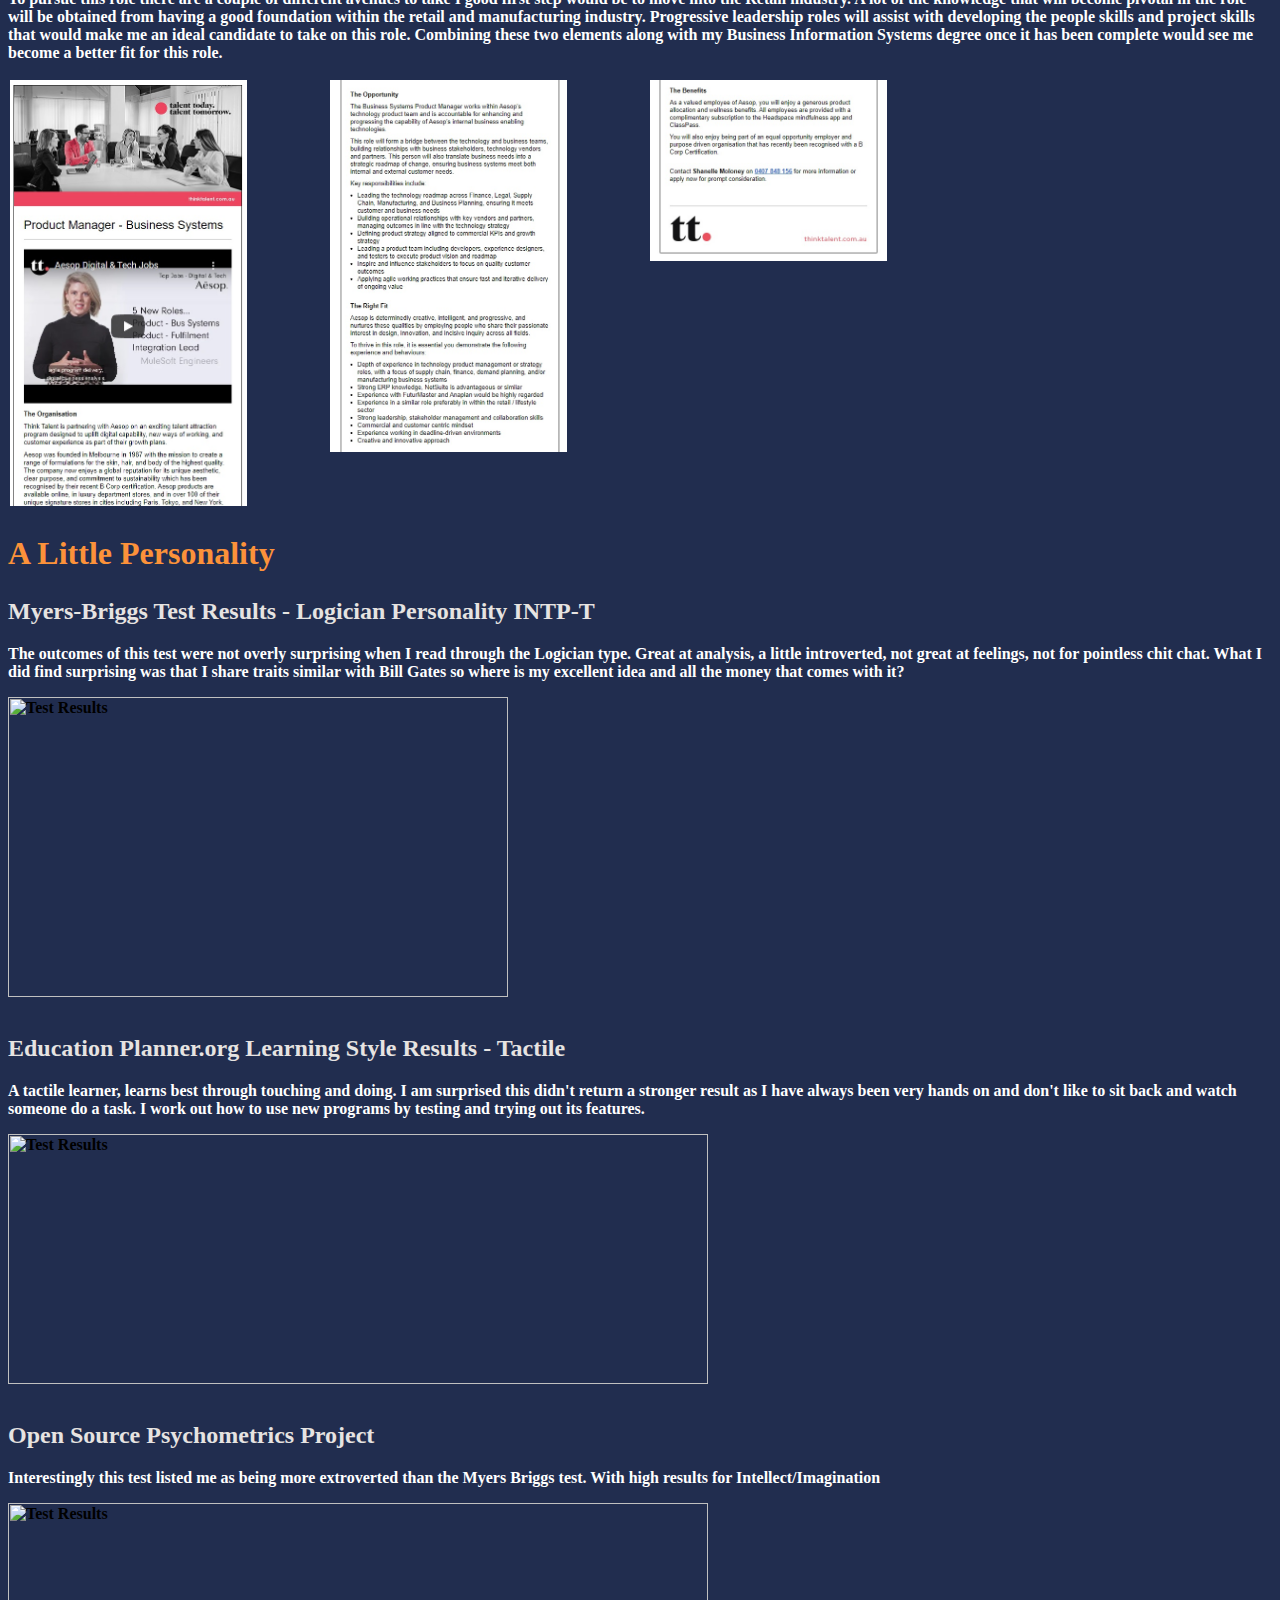
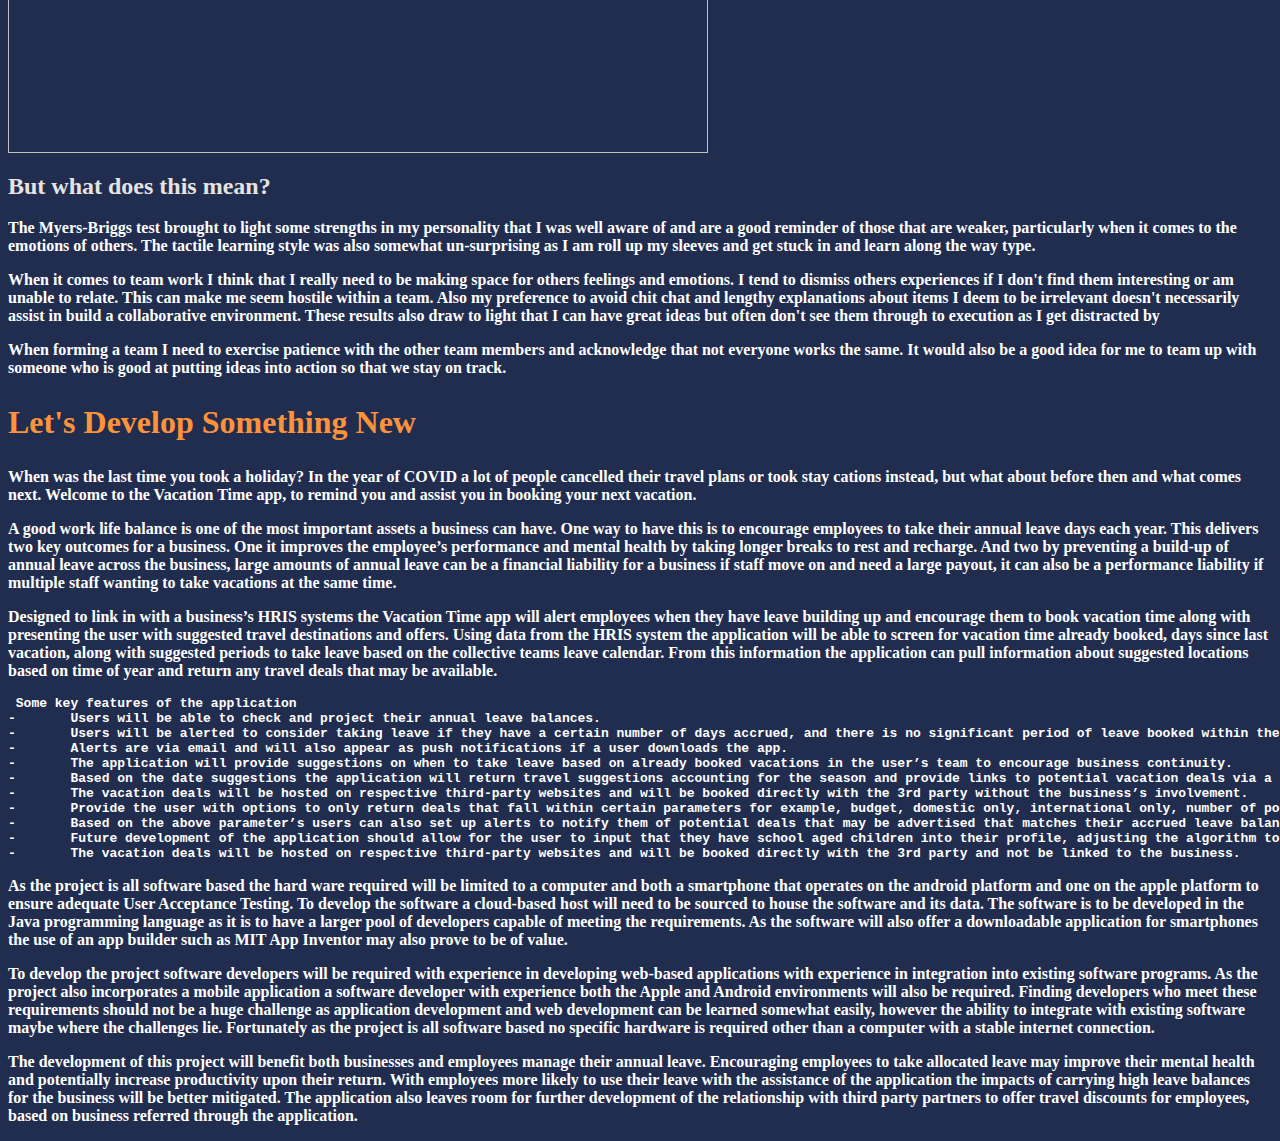
==== commit 99e11c35: "Update index.html" ====
--- a/index.html
+++ b/index.html
@@ -34,7 +34,7 @@
 
 <div class="row">
   <div class="column">
-    <img src="ajobPartOne.jpg" alt="Job Description" style="width:75%">
+    <img src="jobPartOne.jpg" alt="Job Description" style="width:75%">
   </div>
   <div class="column">
     <img src="jobPartTwo.jpg" alt="Job Description" style="width:75%">
